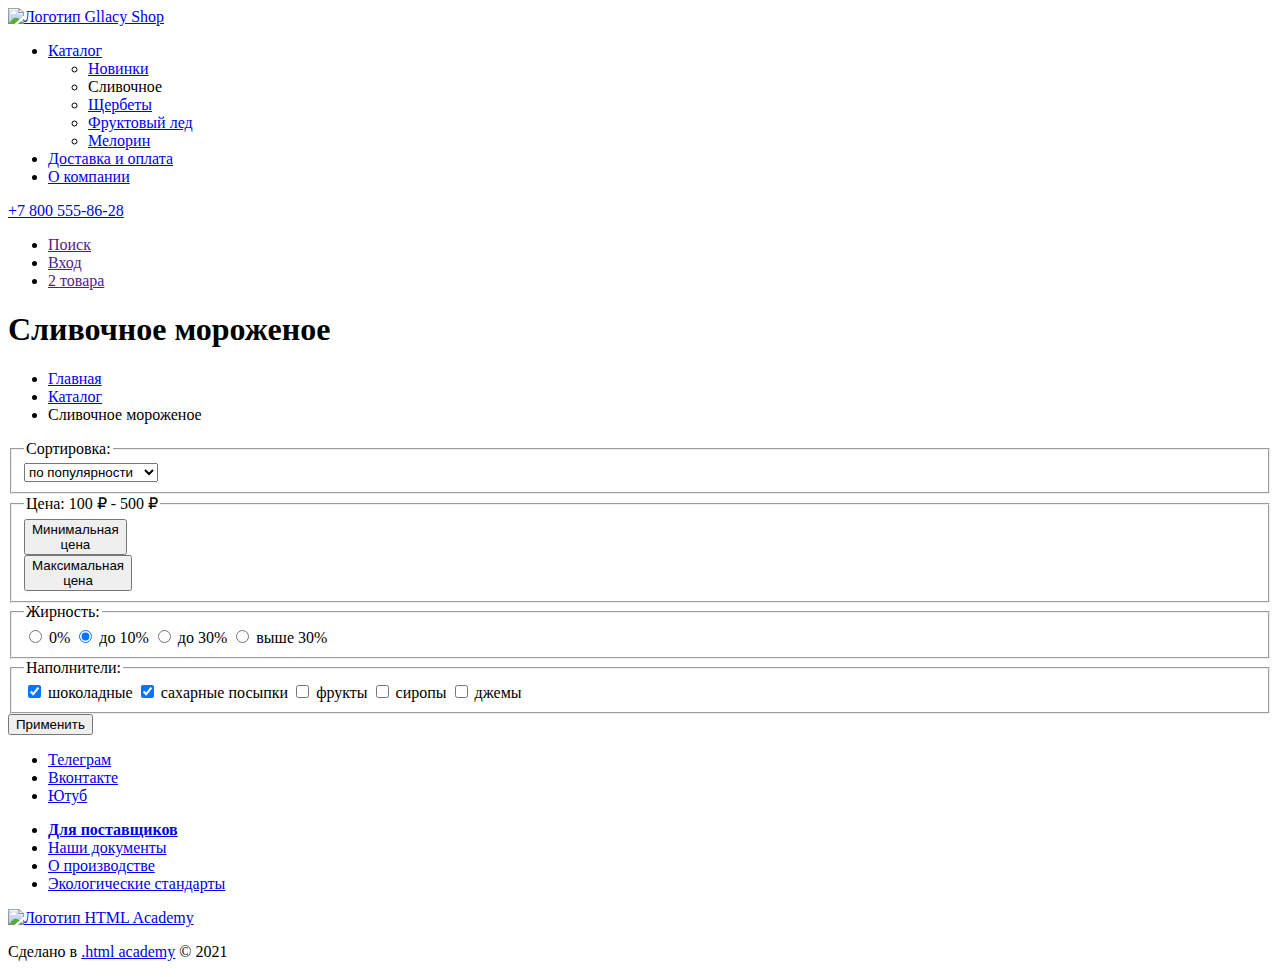
==== catalog.html @ 75eb1fd2 "Create catalog filters markup" ====
<!DOCTYPE html>
<html class="catalog" lang="ru">
<head>
  <meta charset="UTF-8">
  <meta name="viewport" content="width=device-width, initial-scale=1.0">
  <title>Каталог Gllacy</title>
</head>
<body class="catalog__body">
  <header class="catalog__header">
    <a class="logo" href="index.html">
      <img src="" width="137" height="56" alt="Логотип Gllacy Shop">
    </a>

    <nav class="nav">
      <ul class="nav__list">
        <li class="nav__item">
          <a href="catalog.html">Каталог</a>
          <ul class="nav__sublist">
            <li class="nav__subitem"><a href="#">Новинки</a></li>
            <li class="nav__subitem"><a>Сливочное</a></li>
            <li class="nav__subitem"><a href="#">Щербеты</a></li>
            <li class="nav__subitem"><a href="#">Фруктовый лед</a></li>
            <li class="nav__subitem"><a href="#">Мелорин</a></li>
          </ul>
        </li>
        <li class="nav__item">
          <a href="#">Доставка и оплата</a>
        </li>
        <li class="nav__item">
          <a href="#">О компании</a>
        </li>
      </ul>

      <a class="nav__phone" href="tel:+78005558628">
        +7 800 555-86-28
      </a>

      <ul class="nav__list user-nav__list">
        <li class="nav__item user-nav__item">
          <a href="">
            <span class="visually-hidden">Поиск</span>
          </a>
        </li>
        <li class="nav__item user-nav__item">
          <a href="">Вход</a>
        </li>
        <li class="nav__item user-nav__item">
          <a href="">2 товара</a>
        </li>
      </ul>
    </nav>
  </header>

  <main class="catalog__main">
    <header class="catalog__main-header">
      <h1 class="main-header__title">Сливочное мороженое</h1>
      <ul class="breadscrumbs">
        <li class="breadscrumbs__item">
          <a class="breadscrumbs__link" href="index.html">Главная</a>
        </li>
        <li class="breadscrumbs__item">
          <a class="breadscrumbs__link" href="catalog.html">Каталог</a>
        </li>
        <li class="breadscrumbs__item">
          <a class="breadscrumbs__link">Сливочное мороженое</a>
        </li>
      </ul>
    </header>

    <form class="filters" action="https://echo.htmlacademy.ru" method="get">
      <fieldset class="filters__group">
        <legend class="filters__group-title">Сортировка:</legend>

        <select class="sorting__select" name="sorting" id="sorting">
          <option value="popular">по популярности</option>
          <option value="expensive">сначала дорогие</option>
          <option value="cheap">сначала дешевые</option>
        </select>
      </fieldset>

      <fieldset class="filters__group">
        <legend class="filters__group-title">Цена: 100 ₽ - 500 ₽</legend>

        <div class="range-container">
          <div class="range">
            <div class="range-bar" style="left: 30px; width: 70px;">
              <button class="range-toggle toggle-min" type="button">
                <span class="visually-hidden">Минимальная цена</span>
              </button>
              <button class="range-toggle toggle-max" type="button">
                <span class="visually-hidden">Максимальная цена</span>
              </button>
            </div>
          </div>
        </div>
      </fieldset>

      <fieldset class="filters__group">
        <legend class="filters__group-title">Жирность:</legend>

        <label class="control-group">
          <input class="control" type="radio" name="fat-content" value="0%">
          <span class="control-mark"></span>
          <span class="control-label">0%</span>
        </label>
        <label class="control-group">
          <input class="control" type="radio" name="fat-content" value="<10%" checked>
          <span class="control-mark"></span>
          <span class="control-label">до 10%</span>
        </label>
        <label class="control-group">
          <input class="control" type="radio" name="fat-content" value="<30%>">
          <span class="control-mark"></span>
          <span class="control-label">до 30%</span>
        </label>
        <label class="control-group">
          <input class="control" type="radio" name="fat-content" value=">30%>">
          <span class="control-mark"></span>
          <span class="control-label">выше 30%</span>
        </label>
      </fieldset>

      <fieldset class="filters__group">
        <legend class="filters__group-title">Наполнители:</legend>

        <label class="control-group">
          <input class="control" type="checkbox" name="fillers" value="chokolate" checked>
          <span class="control-mark"></span>
          <span class="control-label">шоколадные</span>
        </label>
        <label class="control-group">
          <input class="control" type="checkbox" name="fillers" value="sugar-sprinkles" checked>
          <span class="control-mark"></span>
          <span class="control-label">сахарные посыпки</span>
        </label>
        <label class="control-group">
          <input class="control" type="checkbox" name="fillers" value="fruit">
          <span class="control-mark"></span>
          <span class="control-label">фрукты</span>
        </label>
        <label class="control-group">
          <input class="control" type="checkbox" name="fillers" value="syrups">
          <span class="control-mark"></span>
          <span class="control-label">сиропы</span>
        </label>
        <label class="control-group">
          <input class="control" type="checkbox" name="fillers" value="jams">
          <span class="control-mark"></span>
          <span class="control-label">джемы</span>
        </label>
      </fieldset>

      <button class="filters__button" type="submit">Применить</button>
    </form>
  </main>

  <footer class="page__footer">
    <ul class="socials__list">
      <li class="socials__item">
        <a class="socials__link socials__link--tg" href="https://t.me/htmlacademy">
          <span class="viasually-hidden">Телеграм</span>
        </a>
      </li>
      <li class="socials__item">
        <a class="socials__link socials__link--vk" href="https://vk.com/htmlacademy">
          <span class="viasually-hidden">Вконтакте</span>
        </a>
      </li>
      <li class="socials__item">
        <a class="socials__link socials__link--yt" href="https://www.youtube.com/user/htmlacademyru">
          <span class="viasually-hidden">Ютуб</span>
        </a>
      </li>
    </ul>

    <ul class="documents__list">
      <li class="documents__item documents__item--for-supplier">
        <a class="documents__link" href="#"><b>Для поставщиков</b></a>
      </li>
      <li class="documents__item">
        <a class="documents__link" href="#">Наши документы</a>
      </li>
      <li class="documents__item">
        <a class="documents__link" href="#">О производстве</a>
      </li>
      <li class="documents__item">
        <a class="documents__link" href="#">Экологические стандарты</a>
      </li>
    </ul>

    <div class="copyright">
      <a class="copyright__logo" href="https://htmlacademy.ru/">
        <img src="" width="93" height="27" alt="Логотип HTML Academy">
      </a>

      <p>
        Сделано в
        <a class="copyright__text" href="https://htmlacademy.ru/">.html academy</a>
        © 2021
      </p>
    </div>
  </footer>
</body>
</html>
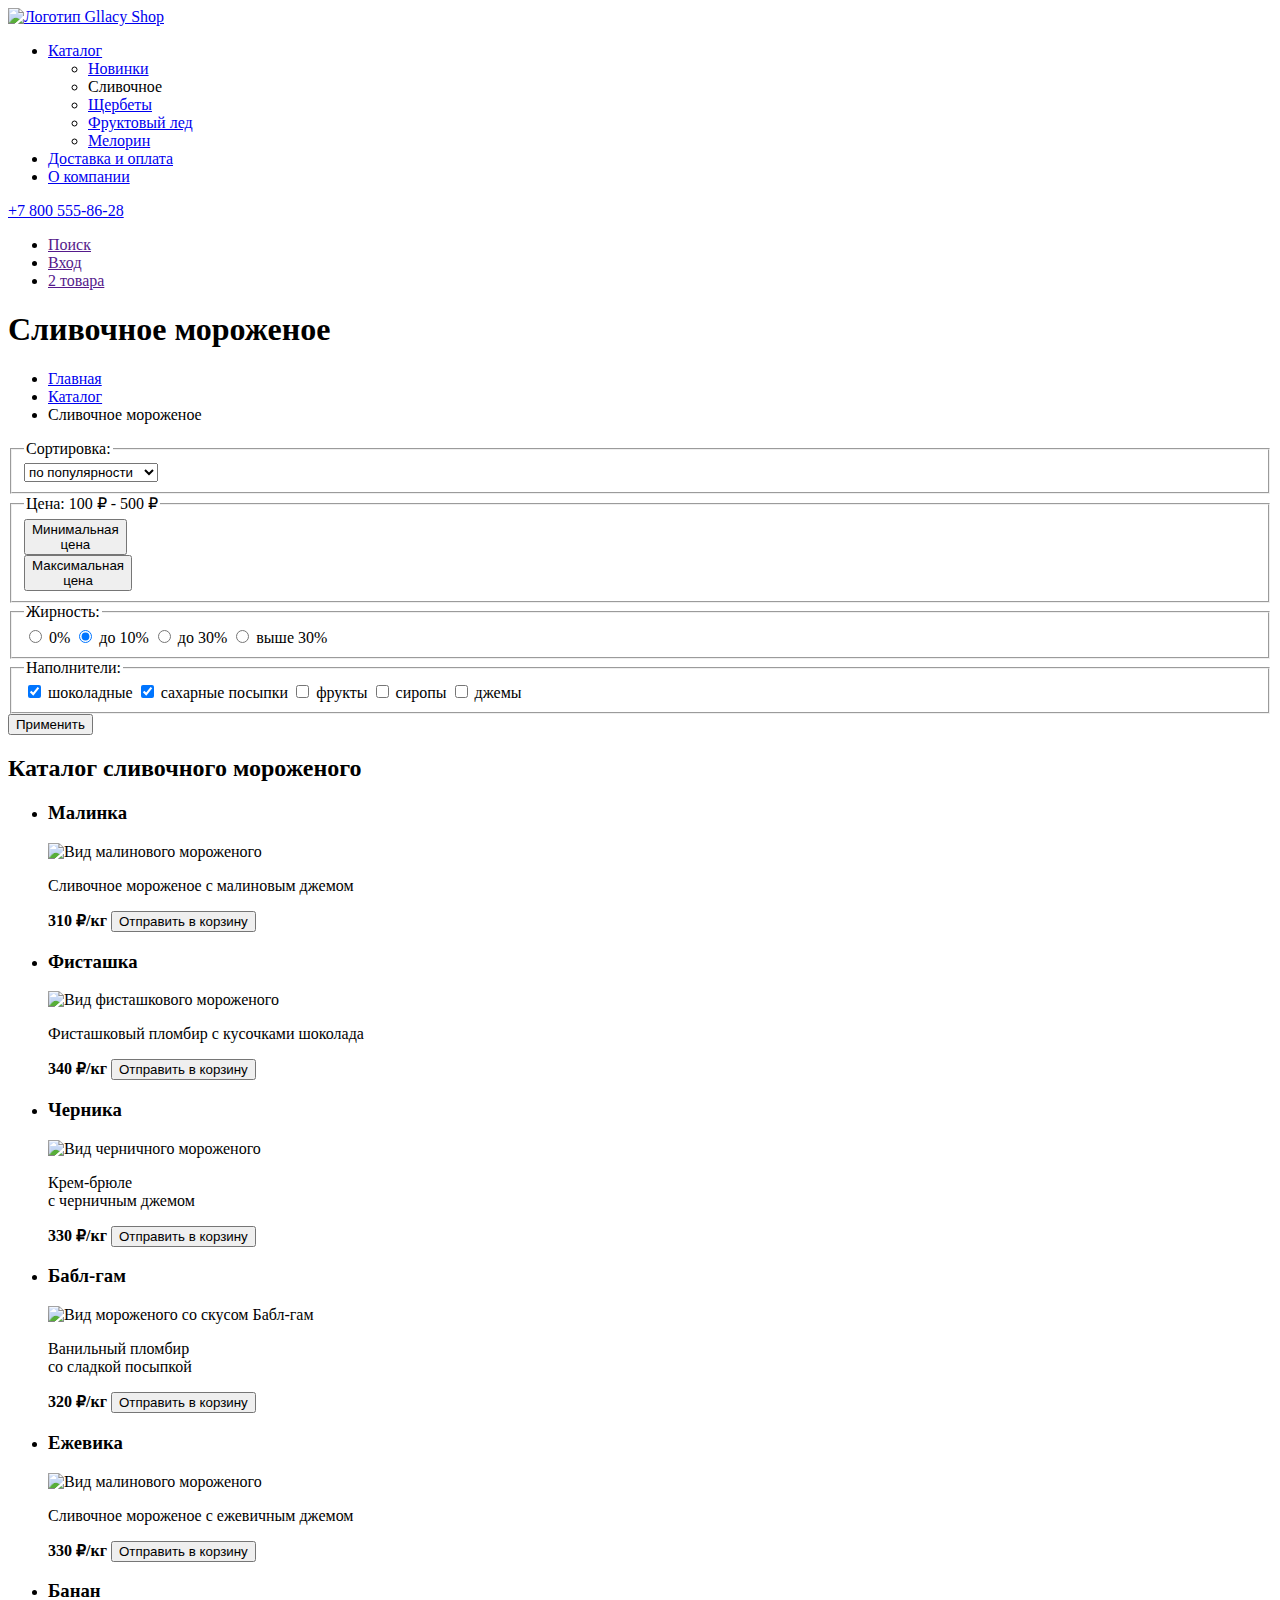
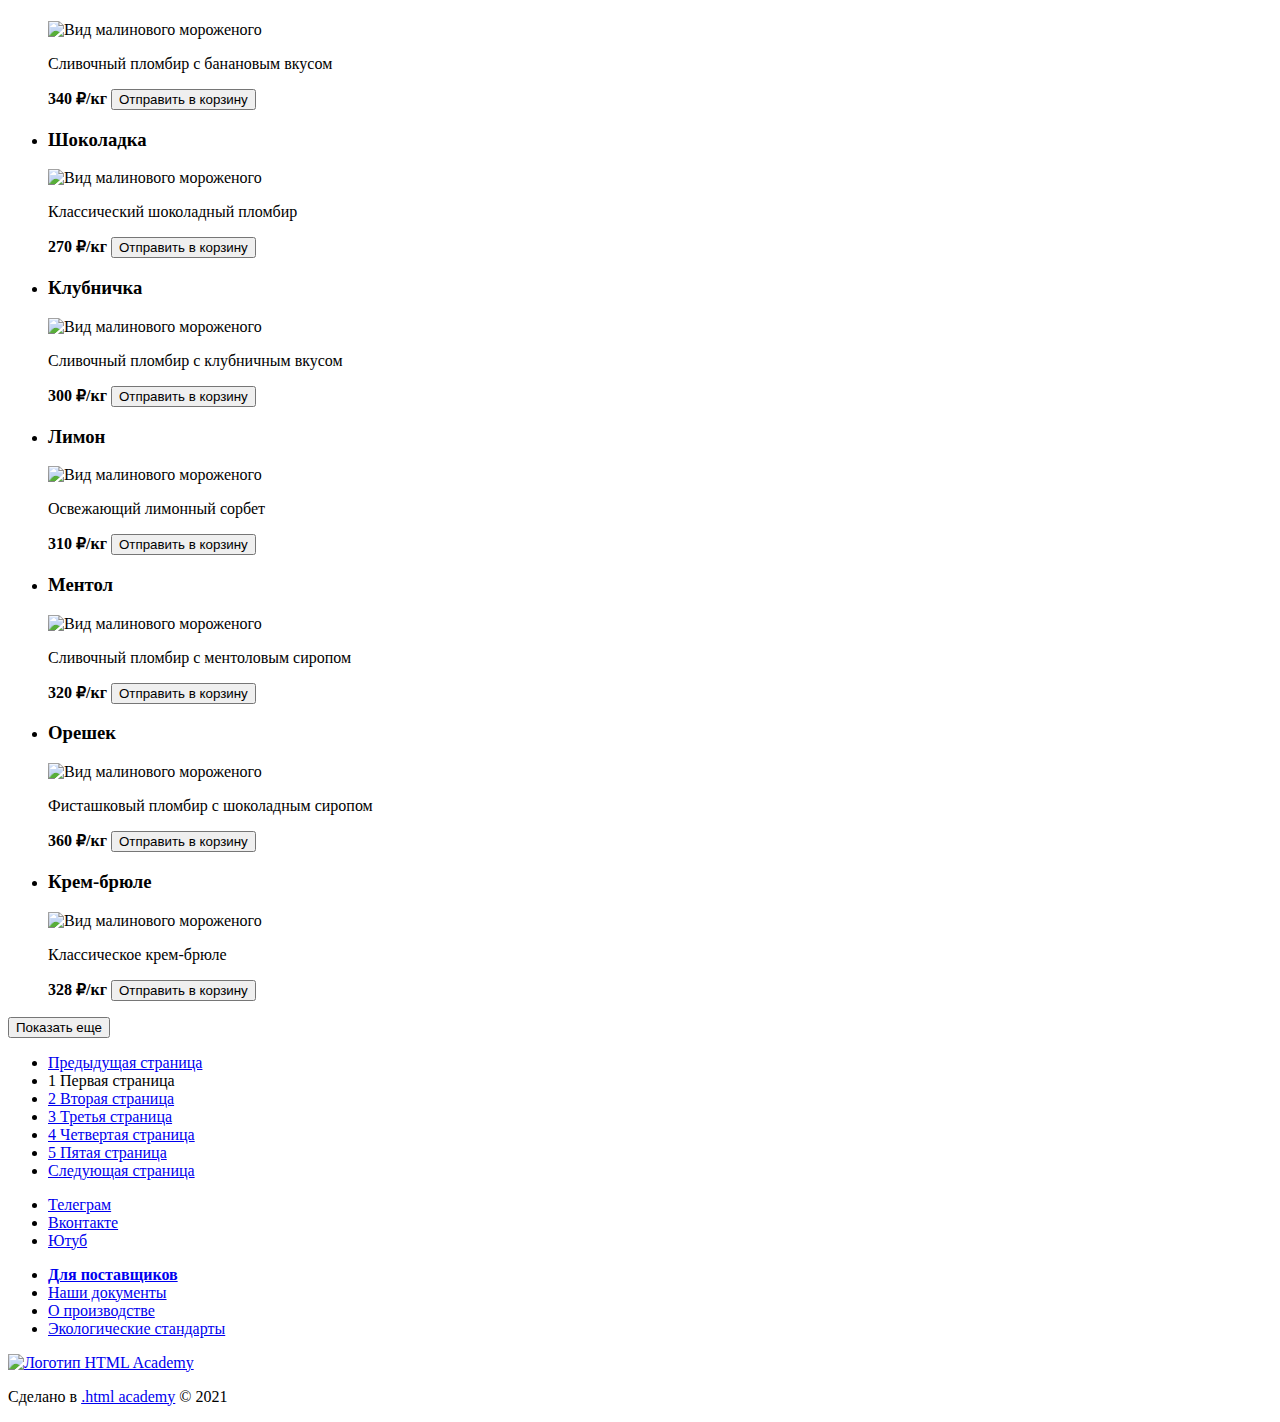
==== commit 44aa8c3b: "Create catalog list with its pagination markup" ====
--- a/catalog.html
+++ b/catalog.html
@@ -152,6 +152,187 @@
 
       <button class="filters__button" type="submit">Применить</button>
     </form>
+
+    <section class="catalog">
+      <h2 class="visually-hidden">Каталог сливочного мороженого</h2>
+
+      <ul class="catalog-list">
+        <li class="catalog-card">
+          <h3 class="catalog-card__title">Малинка</h3>
+          <img class="catalog-card__img" src="" width="168" h="168" alt="Вид малинового мороженого">
+          <p class="catalog-card__desc">Сливочное мороженое с малиновым джемом</p>
+          <div class="catalog-card__wrap">
+            <span class="catalog-card__price"><b>310 ₽/кг</b></span>
+            <button class="catalog-card__button" type="button">
+              <span class="visually-hidden">Отправить в корзину</span>
+            </button>
+          </div>
+        </li>
+        <li class="catalog-card">
+          <h3 class="catalog-card__title">Фисташка</h3>
+          <img class="catalog-card__img" src="" width="168" h="168" alt="Вид фисташкового мороженого">
+          <p class="catalog-card__desc">Фисташковый пломбир с кусочками шоколада</p>
+          <div class="catalog-card__wrap">
+            <span class="catalog-card__price"><b>340 ₽/кг</b></span>
+            <button class="catalog-card__button" type="button">
+              <span class="visually-hidden">Отправить в корзину</span>
+            </button>
+          </div>
+        </li>
+        <li class="catalog-card">
+          <h3 class="catalog-card__title">Черника</h3>
+          <img class="catalog-card__img" src="" width="168" h="168" alt="Вид черничного мороженого">
+          <p class="catalog-card__desc">Крем-брюле<br> с черничным джемом</p>
+          <div class="catalog-card__wrap">
+            <span class="catalog-card__price"><b>330 ₽/кг</b></span>
+            <button class="catalog-card__button" type="button">
+              <span class="visually-hidden">Отправить в корзину</span>
+            </button>
+          </div>
+        </li>
+        <li class="catalog-card">
+          <h3 class="catalog-card__title">Бабл-гам</h3>
+          <img class="catalog-card__img" src="" width="168" h="168" alt="Вид мороженого со скусом Бабл-гам">
+          <p class="catalog-card__desc">Ванильный пломбир<br> со сладкой посыпкой</p>
+          <div class="catalog-card__wrap">
+            <span class="catalog-card__price"><b>320 ₽/кг</b></span>
+            <button class="catalog-card__button" type="button">
+              <span class="visually-hidden">Отправить в корзину</span>
+            </button>
+          </div>
+        </li>
+        <li class="catalog-card">
+          <h3 class="catalog-card__title">Ежевика</h3>
+          <img class="catalog-card__img" src="" width="168" h="168" alt="Вид малинового мороженого">
+          <p class="catalog-card__desc">Сливочное мороженое с ежевичным джемом</p>
+          <div class="catalog-card__wrap">
+            <span class="catalog-card__price"><b>330 ₽/кг</b></span>
+            <button class="catalog-card__button" type="button">
+              <span class="visually-hidden">Отправить в корзину</span>
+            </button>
+          </div>
+        </li>
+        <li class="catalog-card">
+          <h3 class="catalog-card__title">Банан</h3>
+          <img class="catalog-card__img" src="" width="168" h="168" alt="Вид малинового мороженого">
+          <p class="catalog-card__desc">Сливочный пломбир с банановым вкусом</p>
+          <div class="catalog-card__wrap">
+            <span class="catalog-card__price"><b>340 ₽/кг</b></span>
+            <button class="catalog-card__button" type="button">
+              <span class="visually-hidden">Отправить в корзину</span>
+            </button>
+          </div>
+        </li>
+        <li class="catalog-card">
+          <h3 class="catalog-card__title">Шоколадка</h3>
+          <img class="catalog-card__img" src="" width="168" h="168" alt="Вид малинового мороженого">
+          <p class="catalog-card__desc">Классический шоколадный пломбир</p>
+          <div class="catalog-card__wrap">
+            <span class="catalog-card__price"><b>270 ₽/кг</b></span>
+            <button class="catalog-card__button" type="button">
+              <span class="visually-hidden">Отправить в корзину</span>
+            </button>
+          </div>
+        </li>
+        <li class="catalog-card">
+          <h3 class="catalog-card__title">Клубничка</h3>
+          <img class="catalog-card__img" src="" width="168" h="168" alt="Вид малинового мороженого">
+          <p class="catalog-card__desc">Сливочный пломбир с клубничным вкусом</p>
+          <div class="catalog-card__wrap">
+            <span class="catalog-card__price"><b>300 ₽/кг</b></span>
+            <button class="catalog-card__button" type="button">
+              <span class="visually-hidden">Отправить в корзину</span>
+            </button>
+          </div>
+        </li>
+        <li class="catalog-card">
+          <h3 class="catalog-card__title">Лимон</h3>
+          <img class="catalog-card__img" src="" width="168" h="168" alt="Вид малинового мороженого">
+          <p class="catalog-card__desc">Освежающий лимонный сорбет</p>
+          <div class="catalog-card__wrap">
+            <span class="catalog-card__price"><b>310 ₽/кг</b></span>
+            <button class="catalog-card__button" type="button">
+              <span class="visually-hidden">Отправить в корзину</span>
+            </button>
+          </div>
+        </li>
+        <li class="catalog-card">
+          <h3 class="catalog-card__title">Ментол</h3>
+          <img class="catalog-card__img" src="" width="168" h="168" alt="Вид малинового мороженого">
+          <p class="catalog-card__desc">Сливочный пломбир с ментоловым сиропом</p>
+          <div class="catalog-card__wrap">
+            <span class="catalog-card__price"><b>320 ₽/кг</b></span>
+            <button class="catalog-card__button" type="button">
+              <span class="visually-hidden">Отправить в корзину</span>
+            </button>
+          </div>
+        </li>
+        <li class="catalog-card">
+          <h3 class="catalog-card__title">Орешек</h3>
+          <img class="catalog-card__img" src="" width="168" h="168" alt="Вид малинового мороженого">
+          <p class="catalog-card__desc">Фисташковый пломбир с шоколадным сиропом</p>
+          <div class="catalog-card__wrap">
+            <span class="catalog-card__price"><b>360 ₽/кг</b></span>
+            <button class="catalog-card__button" type="button">
+              <span class="visually-hidden">Отправить в корзину</span>
+            </button>
+          </div>
+        </li>
+        <li class="catalog-card">
+          <h3 class="catalog-card__title">Крем-брюле</h3>
+          <img class="catalog-card__img" src="" width="168" h="168" alt="Вид малинового мороженого">
+          <p class="catalog-card__desc">Классическое крем-брюле</p>
+          <div class="catalog-card__wrap">
+            <span class="catalog-card__price"><b>328 ₽/кг</b></span>
+            <button class="catalog-card__button" type="button">
+              <span class="visually-hidden">Отправить в корзину</span>
+            </button>
+          </div>
+        </li>
+      </ul>
+
+      <div class="catalog-pag">
+        <button class="button" type="button">Показать еще</button>
+
+        <ul class="catalog-pag__list">
+          <li class="catalog-pag__item">
+            <a class="catalog-pag__link catalog-pag__link--prev" href="#">
+              <span class="visually-hidden">Предыдущая страница</span>
+            </a>
+          </li>
+          <li class="catalog-pag__item">
+            <a class="catalog-pag__link catalog-pag__link--current">1
+              <span class="visually-hidden">Первая страница</span>
+            </a>
+          </li>
+          <li class="catalog-pag__item">
+            <a class="catalog-pag__link" href="#">2
+              <span class="visually-hidden">Вторая страница</span>
+            </a>
+          </li>
+          <li class="catalog-pag__item">
+            <a class="catalog-pag__link" href="#">3
+              <span class="visually-hidden">Третья страница</span>
+            </a>
+          </li>
+          <li class="catalog-pag__item">
+            <a class="catalog-pag__link" href="#">4
+              <span class="visually-hidden">Четвертая страница</span>
+            </a>
+          </li>
+          <li class="catalog-pag__item">
+            <a class="catalog-pag__link" href="#">5
+              <span class="visually-hidden">Пятая страница</span>
+            </a>
+          </li>
+          <li class="catalog-pag__item">
+            <a class="catalog-pag__link catalog-pag__link--next" href="#">
+              <span class="visually-hidden">Следующая страница</span>
+            </a>
+          </li>
+        </ul>
+      </div>
+    </section>
   </main>
 
   <footer class="page__footer">
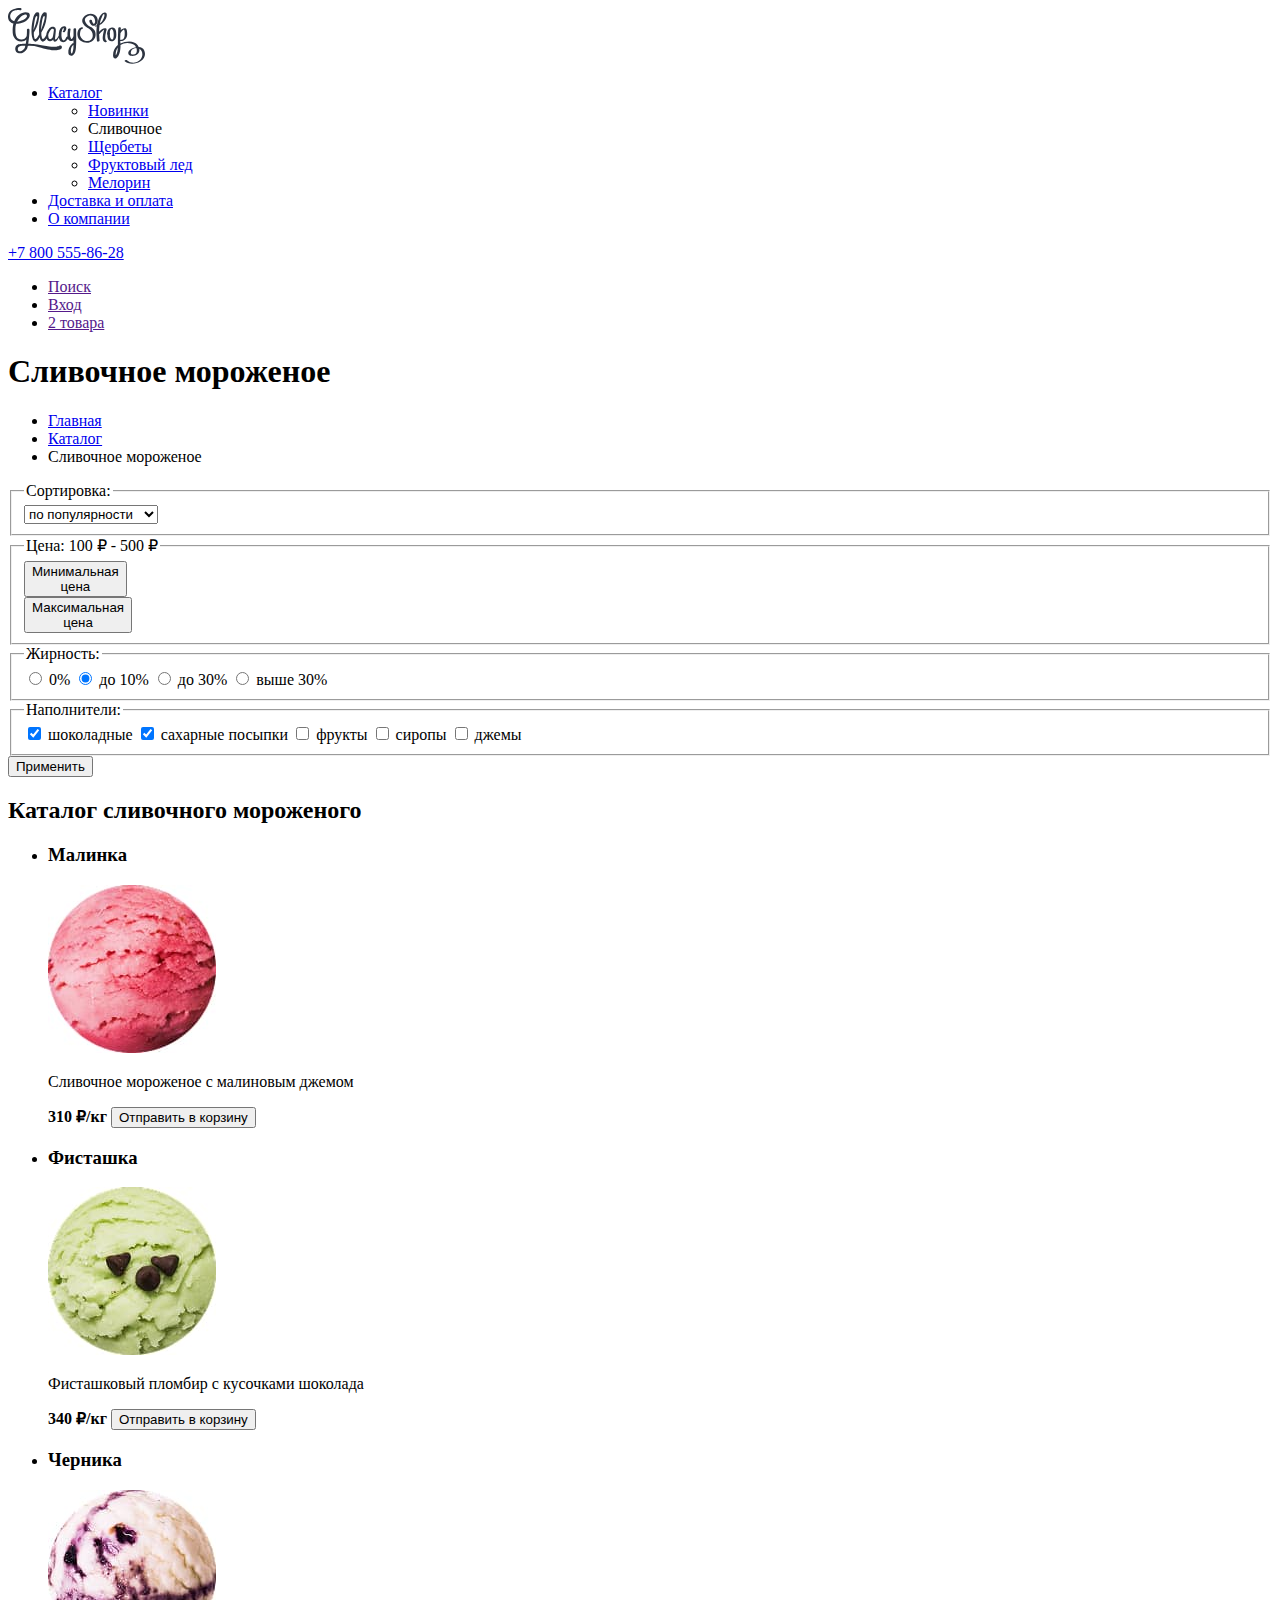
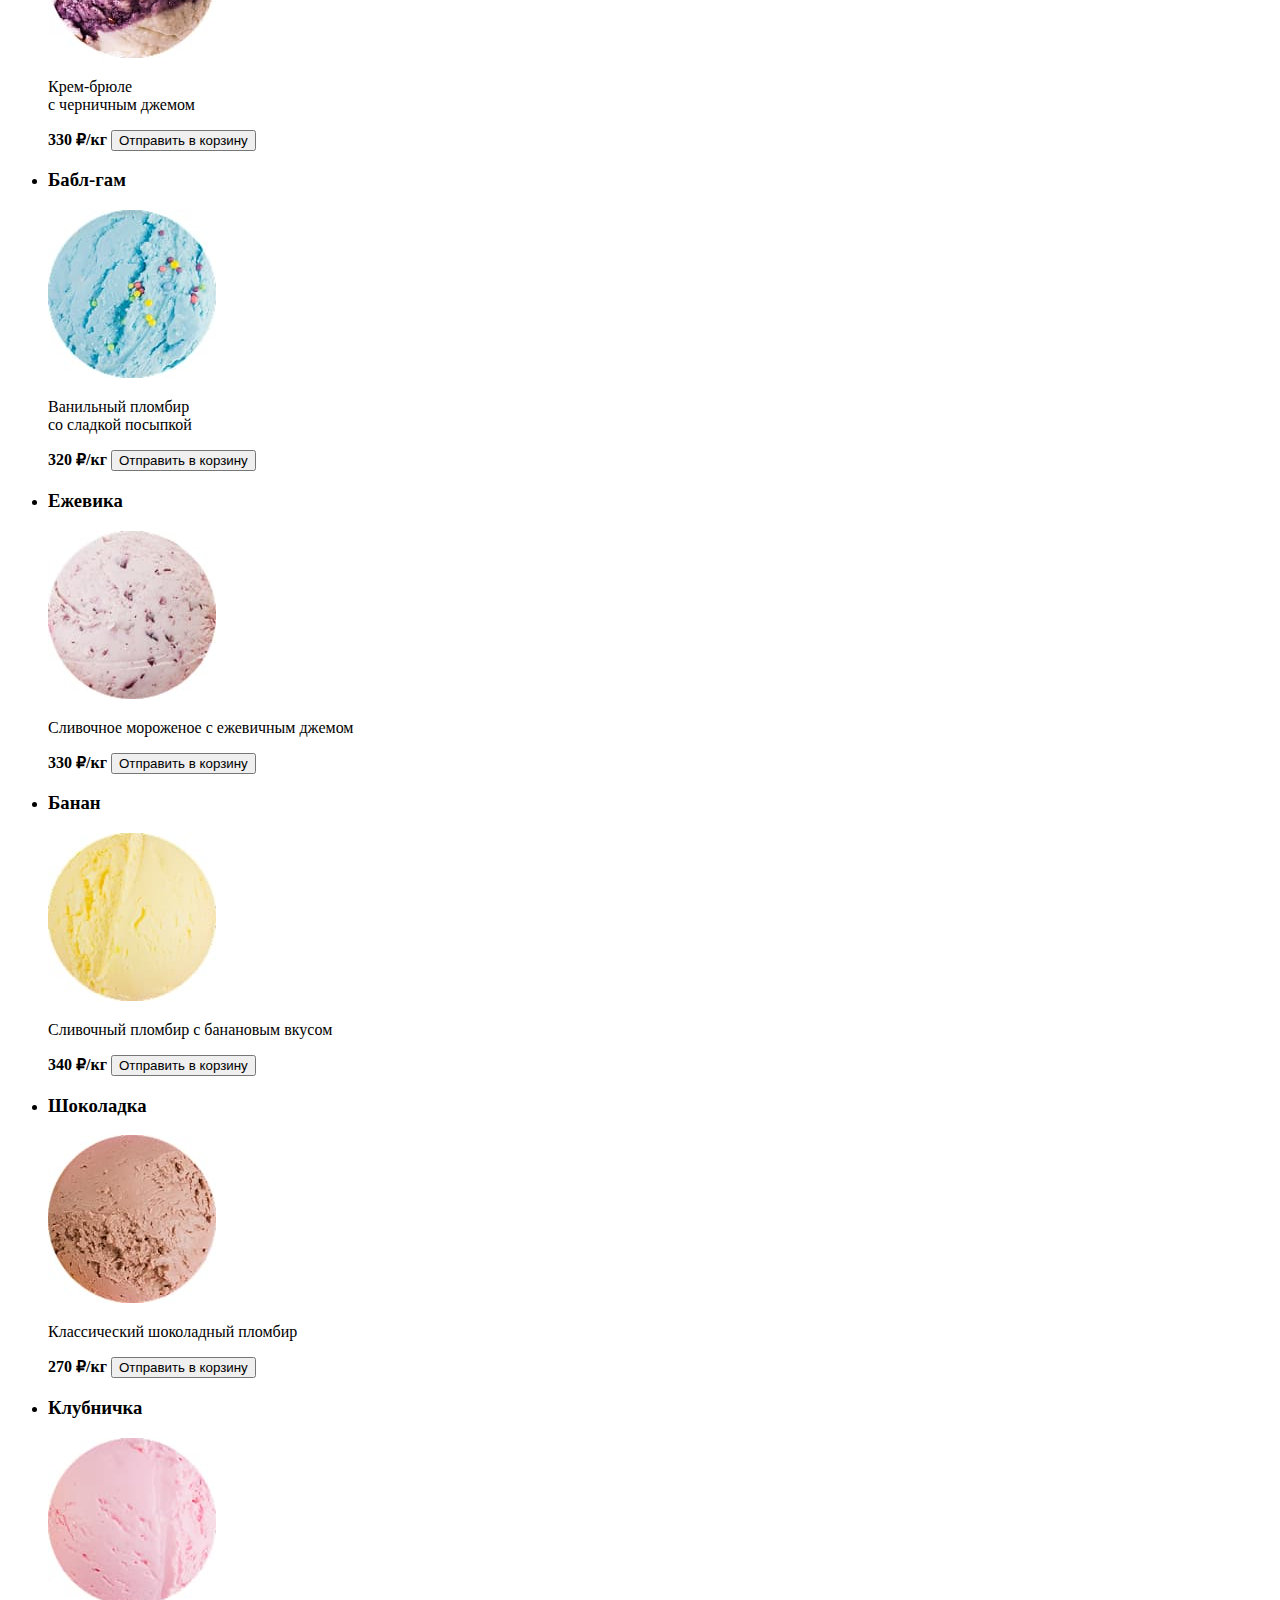
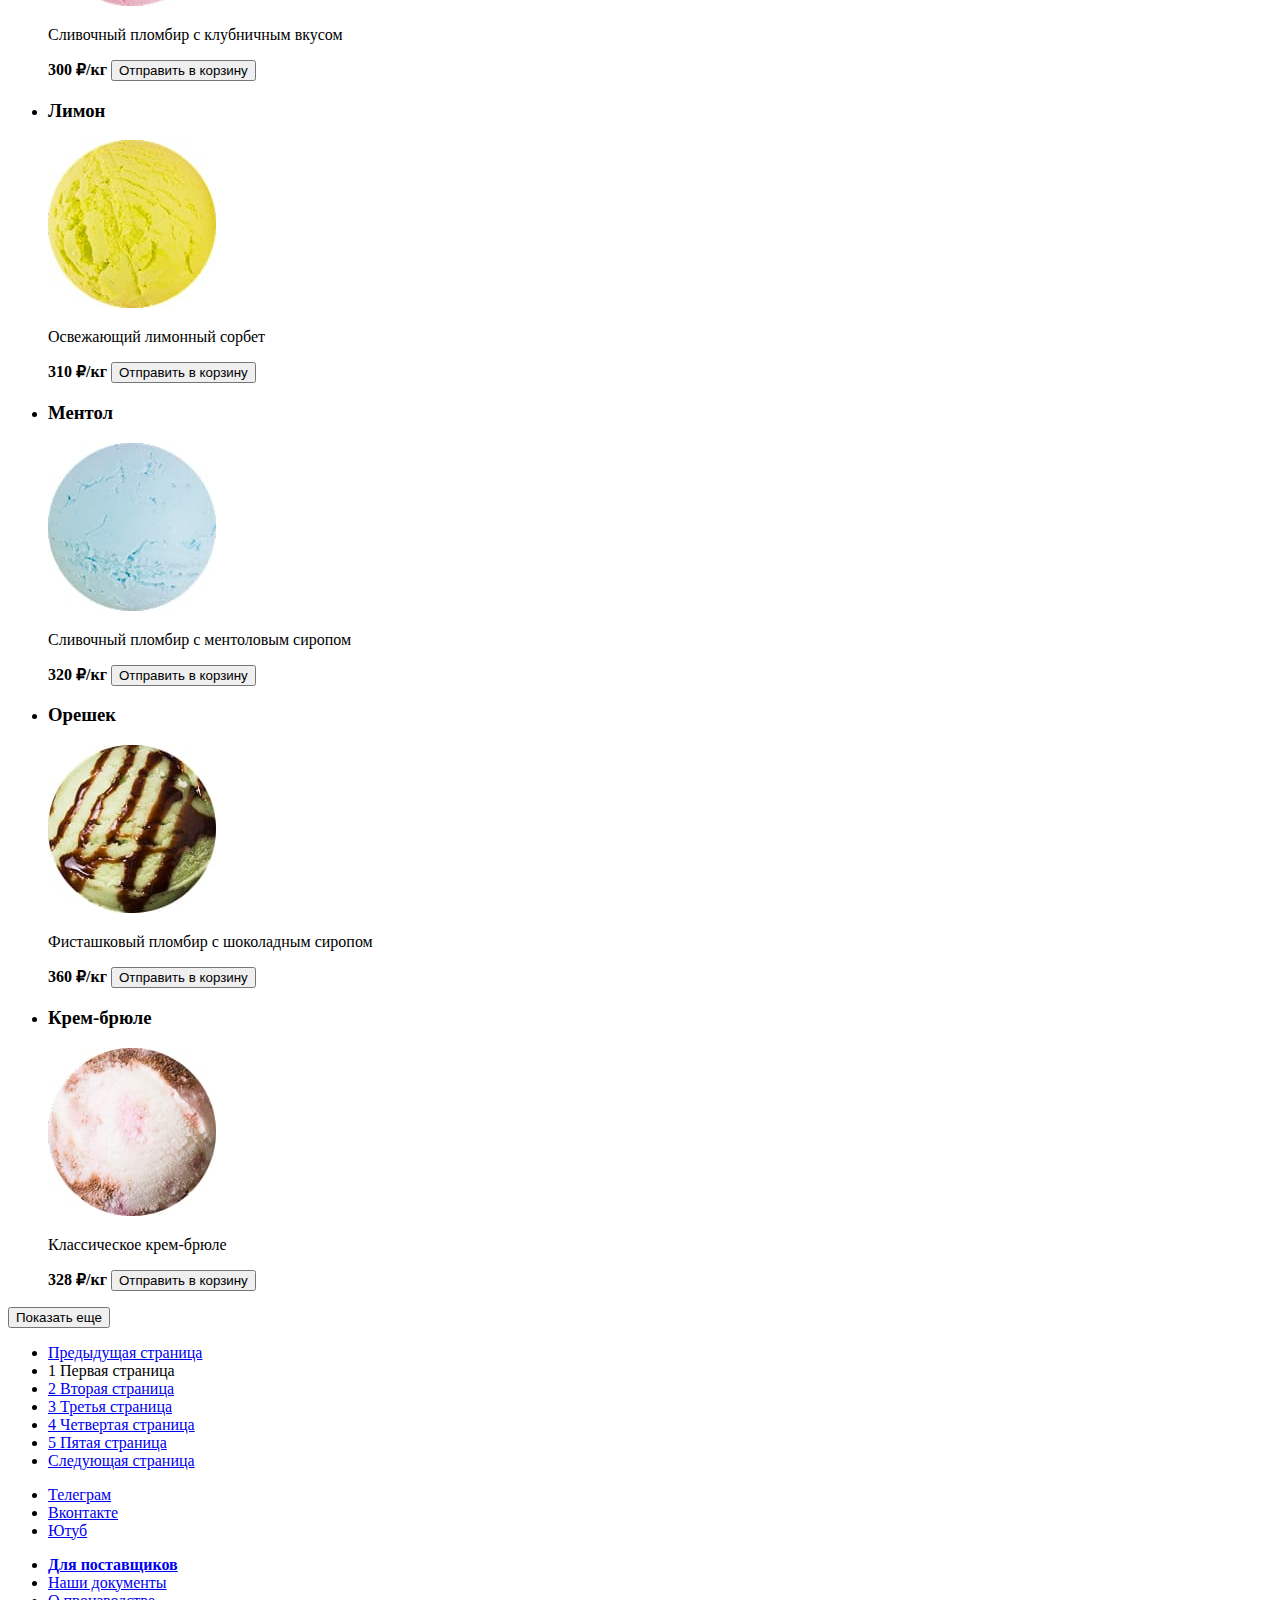
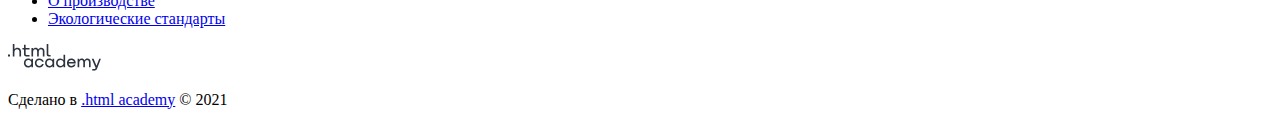
==== commit fe3bb4b9: "Add content images" ====
--- a/catalog.html
+++ b/catalog.html
@@ -8,7 +8,7 @@
 <body class="catalog__body">
   <header class="catalog__header">
     <a class="logo" href="index.html">
-      <img src="" width="137" height="56" alt="Логотип Gllacy Shop">
+      <img src="img/logo.svg" width="137" height="56" alt="Логотип Gllacy Shop">
     </a>
 
     <nav class="nav">
@@ -159,7 +159,7 @@
       <ul class="catalog-list">
         <li class="catalog-card">
           <h3 class="catalog-card__title">Малинка</h3>
-          <img class="catalog-card__img" src="" width="168" h="168" alt="Вид малинового мороженого">
+          <img class="catalog-card__img" src="img/product/ruspberry.jpg" width="168" h="168" alt="Вид малинового мороженого">
           <p class="catalog-card__desc">Сливочное мороженое с малиновым джемом</p>
           <div class="catalog-card__wrap">
             <span class="catalog-card__price"><b>310 ₽/кг</b></span>
@@ -170,7 +170,7 @@
         </li>
         <li class="catalog-card">
           <h3 class="catalog-card__title">Фисташка</h3>
-          <img class="catalog-card__img" src="" width="168" h="168" alt="Вид фисташкового мороженого">
+          <img class="catalog-card__img" src="img/product/pistachio.jpg" width="168" h="168" alt="Вид фисташкового мороженого">
           <p class="catalog-card__desc">Фисташковый пломбир с кусочками шоколада</p>
           <div class="catalog-card__wrap">
             <span class="catalog-card__price"><b>340 ₽/кг</b></span>
@@ -181,7 +181,7 @@
         </li>
         <li class="catalog-card">
           <h3 class="catalog-card__title">Черника</h3>
-          <img class="catalog-card__img" src="" width="168" h="168" alt="Вид черничного мороженого">
+          <img class="catalog-card__img" src="img/product/blueberry.jpg" width="168" h="168" alt="Вид черничного мороженого">
           <p class="catalog-card__desc">Крем-брюле<br> с черничным джемом</p>
           <div class="catalog-card__wrap">
             <span class="catalog-card__price"><b>330 ₽/кг</b></span>
@@ -192,7 +192,7 @@
         </li>
         <li class="catalog-card">
           <h3 class="catalog-card__title">Бабл-гам</h3>
-          <img class="catalog-card__img" src="" width="168" h="168" alt="Вид мороженого со скусом Бабл-гам">
+          <img class="catalog-card__img" src="img/product/bubble-gum.jpg" width="168" h="168" alt="Вид мороженого со скусом Бабл-гам">
           <p class="catalog-card__desc">Ванильный пломбир<br> со сладкой посыпкой</p>
           <div class="catalog-card__wrap">
             <span class="catalog-card__price"><b>320 ₽/кг</b></span>
@@ -203,7 +203,7 @@
         </li>
         <li class="catalog-card">
           <h3 class="catalog-card__title">Ежевика</h3>
-          <img class="catalog-card__img" src="" width="168" h="168" alt="Вид малинового мороженого">
+          <img class="catalog-card__img" src="img/product/blackberry.jpg" width="168" h="168" alt="Вид малинового мороженого">
           <p class="catalog-card__desc">Сливочное мороженое с ежевичным джемом</p>
           <div class="catalog-card__wrap">
             <span class="catalog-card__price"><b>330 ₽/кг</b></span>
@@ -214,7 +214,7 @@
         </li>
         <li class="catalog-card">
           <h3 class="catalog-card__title">Банан</h3>
-          <img class="catalog-card__img" src="" width="168" h="168" alt="Вид малинового мороженого">
+          <img class="catalog-card__img" src="img/product/banana.jpg" width="168" h="168" alt="Вид малинового мороженого">
           <p class="catalog-card__desc">Сливочный пломбир с банановым вкусом</p>
           <div class="catalog-card__wrap">
             <span class="catalog-card__price"><b>340 ₽/кг</b></span>
@@ -225,7 +225,7 @@
         </li>
         <li class="catalog-card">
           <h3 class="catalog-card__title">Шоколадка</h3>
-          <img class="catalog-card__img" src="" width="168" h="168" alt="Вид малинового мороженого">
+          <img class="catalog-card__img" src="img/product/chocolate.jpg" width="168" h="168" alt="Вид малинового мороженого">
           <p class="catalog-card__desc">Классический шоколадный пломбир</p>
           <div class="catalog-card__wrap">
             <span class="catalog-card__price"><b>270 ₽/кг</b></span>
@@ -236,7 +236,7 @@
         </li>
         <li class="catalog-card">
           <h3 class="catalog-card__title">Клубничка</h3>
-          <img class="catalog-card__img" src="" width="168" h="168" alt="Вид малинового мороженого">
+          <img class="catalog-card__img" src="img/product/strawberry.jpg" width="168" h="168" alt="Вид малинового мороженого">
           <p class="catalog-card__desc">Сливочный пломбир с клубничным вкусом</p>
           <div class="catalog-card__wrap">
             <span class="catalog-card__price"><b>300 ₽/кг</b></span>
@@ -247,7 +247,7 @@
         </li>
         <li class="catalog-card">
           <h3 class="catalog-card__title">Лимон</h3>
-          <img class="catalog-card__img" src="" width="168" h="168" alt="Вид малинового мороженого">
+          <img class="catalog-card__img" src="img/product/lemon.jpg" width="168" h="168" alt="Вид малинового мороженого">
           <p class="catalog-card__desc">Освежающий лимонный сорбет</p>
           <div class="catalog-card__wrap">
             <span class="catalog-card__price"><b>310 ₽/кг</b></span>
@@ -258,7 +258,7 @@
         </li>
         <li class="catalog-card">
           <h3 class="catalog-card__title">Ментол</h3>
-          <img class="catalog-card__img" src="" width="168" h="168" alt="Вид малинового мороженого">
+          <img class="catalog-card__img" src="img/product/menthol.jpg" width="168" h="168" alt="Вид малинового мороженого">
           <p class="catalog-card__desc">Сливочный пломбир с ментоловым сиропом</p>
           <div class="catalog-card__wrap">
             <span class="catalog-card__price"><b>320 ₽/кг</b></span>
@@ -269,7 +269,7 @@
         </li>
         <li class="catalog-card">
           <h3 class="catalog-card__title">Орешек</h3>
-          <img class="catalog-card__img" src="" width="168" h="168" alt="Вид малинового мороженого">
+          <img class="catalog-card__img" src="img/product/nut.jpg" width="168" h="168" alt="Вид малинового мороженого">
           <p class="catalog-card__desc">Фисташковый пломбир с шоколадным сиропом</p>
           <div class="catalog-card__wrap">
             <span class="catalog-card__price"><b>360 ₽/кг</b></span>
@@ -280,7 +280,7 @@
         </li>
         <li class="catalog-card">
           <h3 class="catalog-card__title">Крем-брюле</h3>
-          <img class="catalog-card__img" src="" width="168" h="168" alt="Вид малинового мороженого">
+          <img class="catalog-card__img" src="img/product/creme-brulee.jpg" width="168" h="168" alt="Вид малинового мороженого">
           <p class="catalog-card__desc">Классическое крем-брюле</p>
           <div class="catalog-card__wrap">
             <span class="catalog-card__price"><b>328 ₽/кг</b></span>
@@ -371,7 +371,7 @@
 
     <div class="copyright">
       <a class="copyright__logo" href="https://htmlacademy.ru/">
-        <img src="" width="93" height="27" alt="Логотип HTML Academy">
+        <img src="img/htmlacademy_logo.svg" width="93" height="27" alt="Логотип HTML Academy">
       </a>
 
       <p>
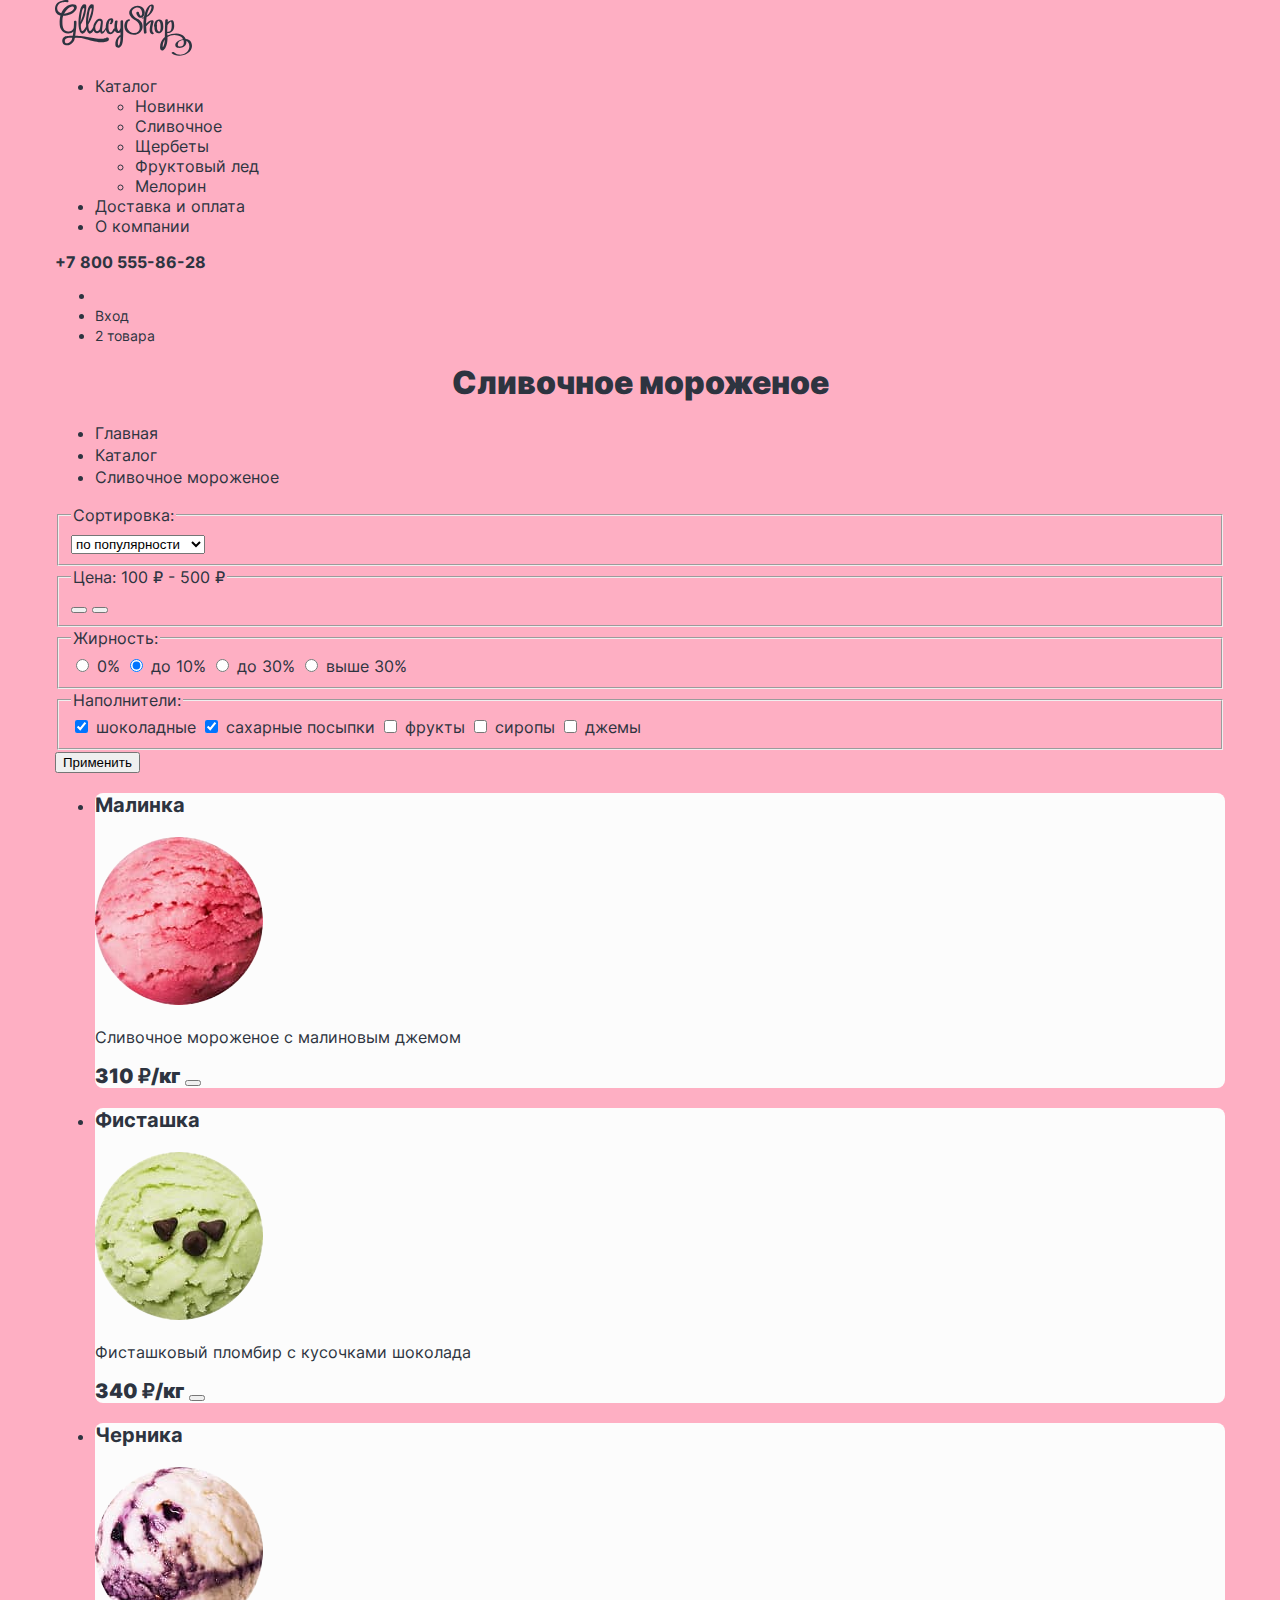
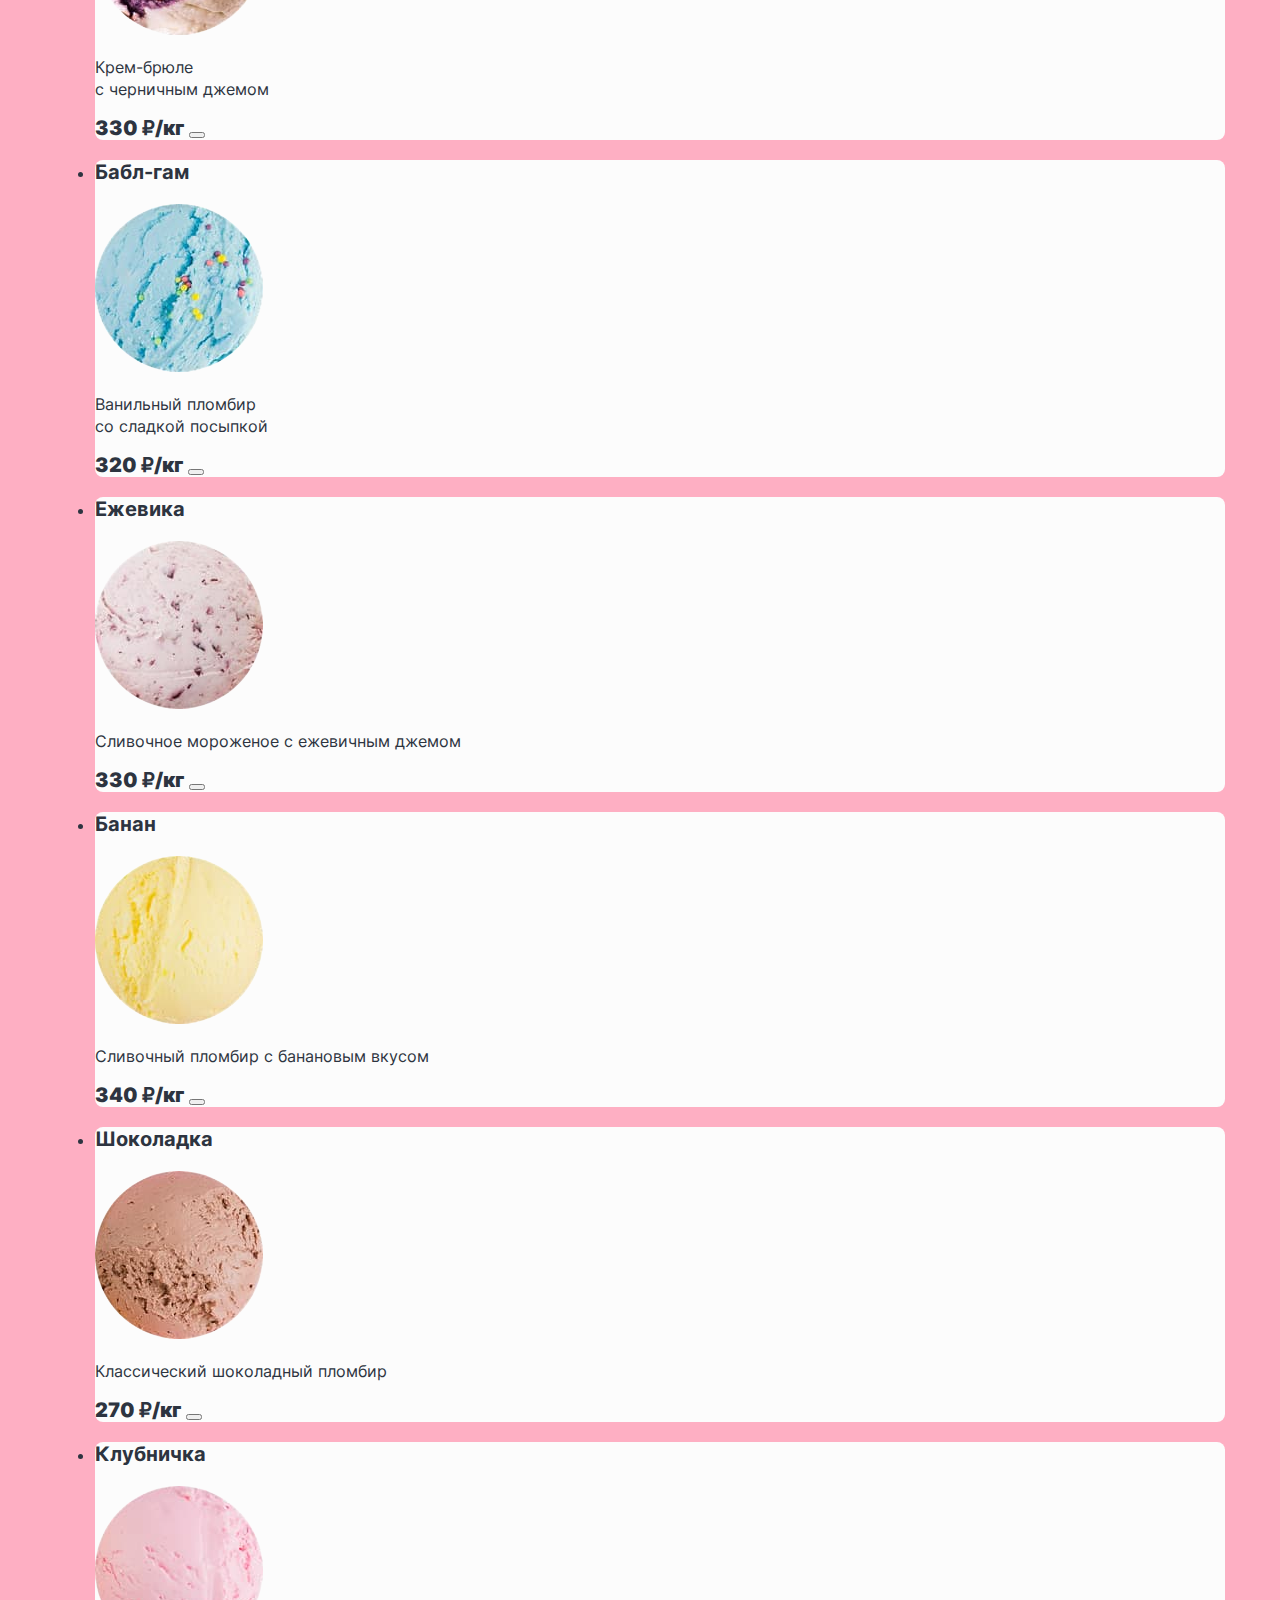
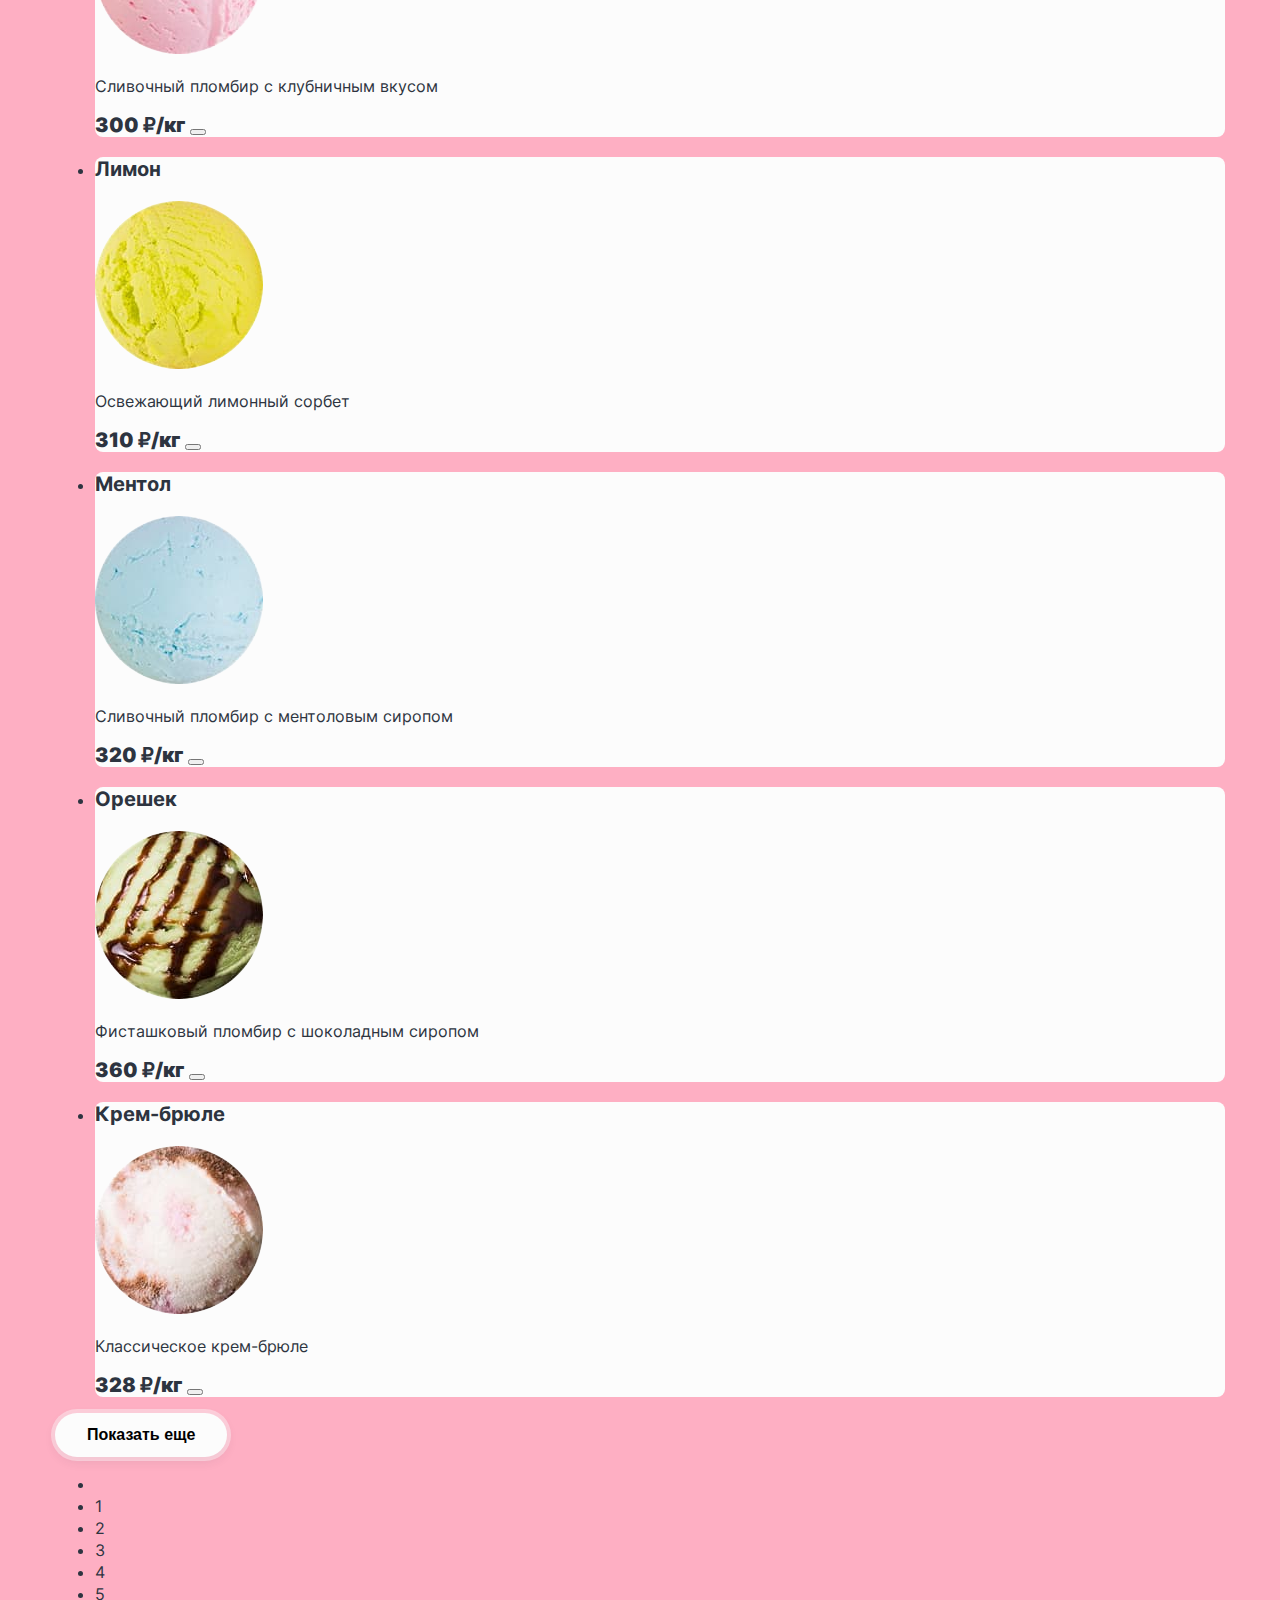
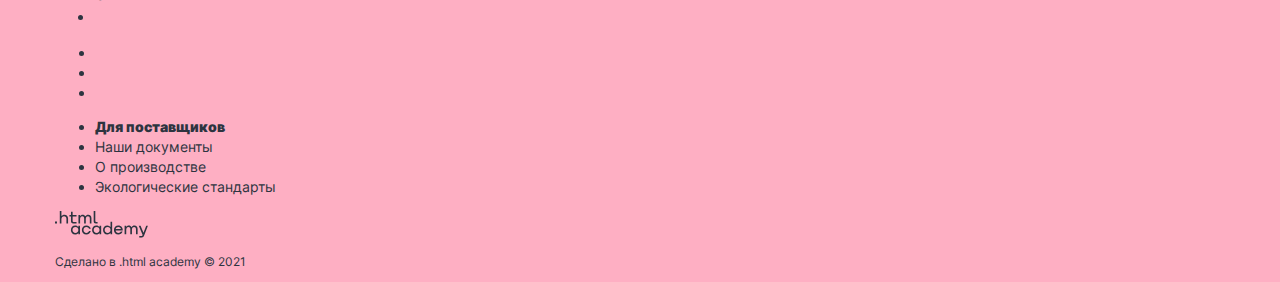
==== commit 4444a167: "Add delivery section markup. Add basic styles to index.html" ====
--- a/catalog.html
+++ b/catalog.html
@@ -1,12 +1,13 @@
 <!DOCTYPE html>
-<html class="catalog" lang="ru">
+<html class="page" lang="ru">
 <head>
   <meta charset="UTF-8">
   <meta name="viewport" content="width=device-width, initial-scale=1.0">
   <title>Каталог Gllacy</title>
+  <link rel="stylesheet" href="css/styles.css">
 </head>
-<body class="catalog__body">
-  <header class="catalog__header">
+<body class="page__body">
+  <header class="page__header">
     <a class="logo" href="index.html">
       <img src="img/logo.svg" width="137" height="56" alt="Логотип Gllacy Shop">
     </a>
@@ -51,9 +52,9 @@
     </nav>
   </header>
 
-  <main class="catalog__main">
-    <header class="catalog__main-header">
-      <h1 class="main-header__title">Сливочное мороженое</h1>
+  <main class="page__main">
+    <header class="catalog-header">
+      <h1 class="section__title">Сливочное мороженое</h1>
       <ul class="breadscrumbs">
         <li class="breadscrumbs__item">
           <a class="breadscrumbs__link" href="index.html">Главная</a>
@@ -339,17 +340,17 @@
     <ul class="socials__list">
       <li class="socials__item">
         <a class="socials__link socials__link--tg" href="https://t.me/htmlacademy">
-          <span class="viasually-hidden">Телеграм</span>
+          <span class="visually-hidden">Телеграм</span>
         </a>
       </li>
       <li class="socials__item">
         <a class="socials__link socials__link--vk" href="https://vk.com/htmlacademy">
-          <span class="viasually-hidden">Вконтакте</span>
+          <span class="visually-hidden">Вконтакте</span>
         </a>
       </li>
       <li class="socials__item">
         <a class="socials__link socials__link--yt" href="https://www.youtube.com/user/htmlacademyru">
-          <span class="viasually-hidden">Ютуб</span>
+          <span class="visually-hidden">Ютуб</span>
         </a>
       </li>
     </ul>
--- a/css/styles.css
+++ b/css/styles.css
@@ -0,0 +1,349 @@
+@font-face {
+  font-family: "Inter";
+  font-style: normal;
+  font-weight: 400;
+  src:
+    url("../fonts/inter-400.woff2") format("woff2"),
+    url("../fonts/inter-400.woff") format("woff");
+  font-display: swap;
+}
+
+@font-face {
+  font-family: "Inter";
+  font-style: normal;
+  font-weight: 700;
+  src:
+    url("../fonts/inter-700.woff2") format("woff2"),
+    url("../fonts/inter-700.woff") format("woff");
+  font-display: swap;
+}
+
+@font-face {
+  font-family: "Inter";
+  font-style: normal;
+  font-weight: 900;
+  src:
+    url("../fonts/inter-900.woff2") format("woff2"),
+    url("../fonts/inter-900.woff") format("woff");
+  font-display: swap;
+}
+
+*,
+*::before,
+*::after {
+  box-sizing: border-box;
+}
+
+img {
+  max-width: 100%;
+  height: auto;
+  object-fit: contain;
+}
+
+a {
+  color: inherit;
+  text-decoration: none;
+}
+
+.page__body {
+  width: 1270px;
+  min-height: 100%;
+  margin: 0 auto;
+
+  font-family: "Inter", "Arial", sans-serif;
+  font-size: 16px;
+  line-height: 22px;
+  font-weight: 400;
+  font-style: normal;
+  color: #2d3440;
+
+  background-color: #feafc3;
+}
+
+.visually-hidden {
+  position: absolute;
+  transform: scale(0);
+}
+
+.button {
+  display: inline-block;
+  padding: 12px 32px;
+
+  font-size: inherit;
+  line-height: 20px;
+  font-weight: 700;
+  border: none;
+  border-radius: 26px;
+  background-color: #fcfcfc;
+
+  box-shadow:
+    0 0 0 4px rgb(252, 252, 252, 0.4),
+    0 4px 12px rgb(45, 52, 64, 0.1);
+}
+
+.button--another-bg {
+  color: #fcfcfc;
+  background-color: #ff2f64;
+  box-shadow: 0 0 0 4px rgb(255, 47, 100, 0.4);
+}
+
+/* Header */
+
+.page__header {
+  width: 1170px;
+  margin: 0 50px;
+  line-height: 20px;
+}
+
+.nav__phone {
+  font-weight: 700;
+}
+
+.user-nav__list {
+  font-size: 14px;
+}
+
+/* Footer */
+
+.page__footer {
+  width: 1170px;
+  margin: 0 50px;
+
+  font-size: 14px;
+  line-height: 20px;
+}
+
+.documents__item--for-supplier {
+  font-weight: 700;
+}
+
+.copyright {
+  font-size: 12px;
+  line-height: 16px;
+}
+
+/* Main */
+
+.page__main {
+  width: 1170px;
+  margin: 0 50px;
+}
+
+.main-header__title {
+  font-size: 36px;
+  line-height: 46px;
+  font-weight: 900;
+}
+
+.main-header__subtitle {
+  font-size: 18px;
+  line-height: 24px;
+}
+
+.section__title {
+  margin: 0;
+
+  font-size: 32px;
+  line-height: 46px;
+  font-weight: 900;
+  text-align: center;
+}
+
+/* Promo */
+
+.promo-card {
+  padding: 36px;
+  padding-right: 320px;
+
+  background-color: #ff7799;
+  border-radius: 16px;
+}
+
+
+.promo-card__title {
+  font-size: 24px;
+  line-height: 30px;
+  font-weight: 700;
+}
+
+/* Advantages */
+
+.advantages {
+  padding: 24px;
+
+  background-color: #ffffff;
+  background-image: url("../img/bg/waffle-bg.jpg");
+  border-radius: 16px;
+}
+
+.advantages__wrapper {
+  padding: 56px 40px;
+
+  background-color: #ffffff;
+  border-radius: 16px;
+}
+
+.advantages .section__title {
+  width: 995px;
+  margin: 0 auto;
+  margin-bottom: 56px;
+}
+
+.advantages__list {
+  margin: 0;
+  padding: 0;
+
+  list-style-type: none;
+}
+
+/* Additional */
+
+/* Blog */
+
+.blog {
+  width: 570px;
+  padding: 32px;
+  padding-bottom: 67px;
+
+  background-color: #ffffff;
+  background-image: url("../img/bg/table-setting-bg.jpg");
+  background-repeat: no-repeat;
+  background-size: cover;
+
+  border-radius: 16px;
+}
+
+.blog__text {
+  margin: 0;
+  margin-bottom: 12px;
+
+  line-height: 20px;
+}
+
+.blog__link {
+  font-size: 24px;
+  line-height: 30px;
+  font-weight: 700;
+}
+
+/* Subscribe */
+
+.subscribe {
+  width: 570px;
+  padding: 6px;
+
+  background-color: #ffffff;
+  background-image: url("../img/bg/subscribe-bg.jpg");
+
+  border-radius: 16px;
+}
+
+.subscribe__wrapper {
+  padding: 26px;
+  background-color: #ffffff;
+
+  border-radius: 16px;
+}
+
+.subscribe__text {
+  margin: 0;
+  margin-bottom: 42px;
+}
+
+/* Delivery */
+
+.delivery {
+  padding: 64px;
+  padding-left: 100px;
+
+  background-color: #ffffff;
+  background-image: url("../img/bg/delivery-bg.jpg");
+
+  border-radius: 16px;
+}
+
+.delivery__wrapper {
+  width: 371px;
+}
+
+.delivery .section__title {
+  text-align: left;
+}
+
+.delivery__form {
+  width: 500px;
+  padding: 40px;
+
+  background-color: #ffffff;
+  border-radius: 8px;
+}
+
+.delivery__form p {
+  margin: 0;
+  margin-bottom: 32px;
+}
+
+.field__label {
+  line-height: 20px;
+  font-weight: 700;
+}
+
+/* Main Footer */
+
+.main-footer {
+  padding: 64px;
+
+  background-color: #ffffff;
+  background-image: url("../img/bg/address-bg.jpg");
+  background-size: cover;
+
+  border-radius: 16px;
+}
+
+.contacts {
+  width: 343px;
+  padding: 40px;
+
+  background-color: #ffffff;
+
+  border-radius: 8px;
+}
+
+.contacts__address {
+  font-style: normal;
+}
+
+.contacts__title {
+  margin: 0;
+  margin-bottom: 12px;
+}
+
+.contacts__address-text,
+.contacts__phone {
+  font-size: 20px;
+  line-height: 24px;
+  font-weight: 700;
+}
+
+.schedule {
+  display: block;
+  margin-bottom: 32px;
+}
+
+/* Catalog */
+
+.catalog-card {
+  background-color: #fcfcfc;
+  border-radius: 8px;
+}
+
+.catalog-card__title,
+.catalog-card__price {
+  font-size: 20px;
+  line-height: 24px;
+  font-weight: 700;
+}
+
+.catalog-card__img {
+  border-radius: 50%;
+}
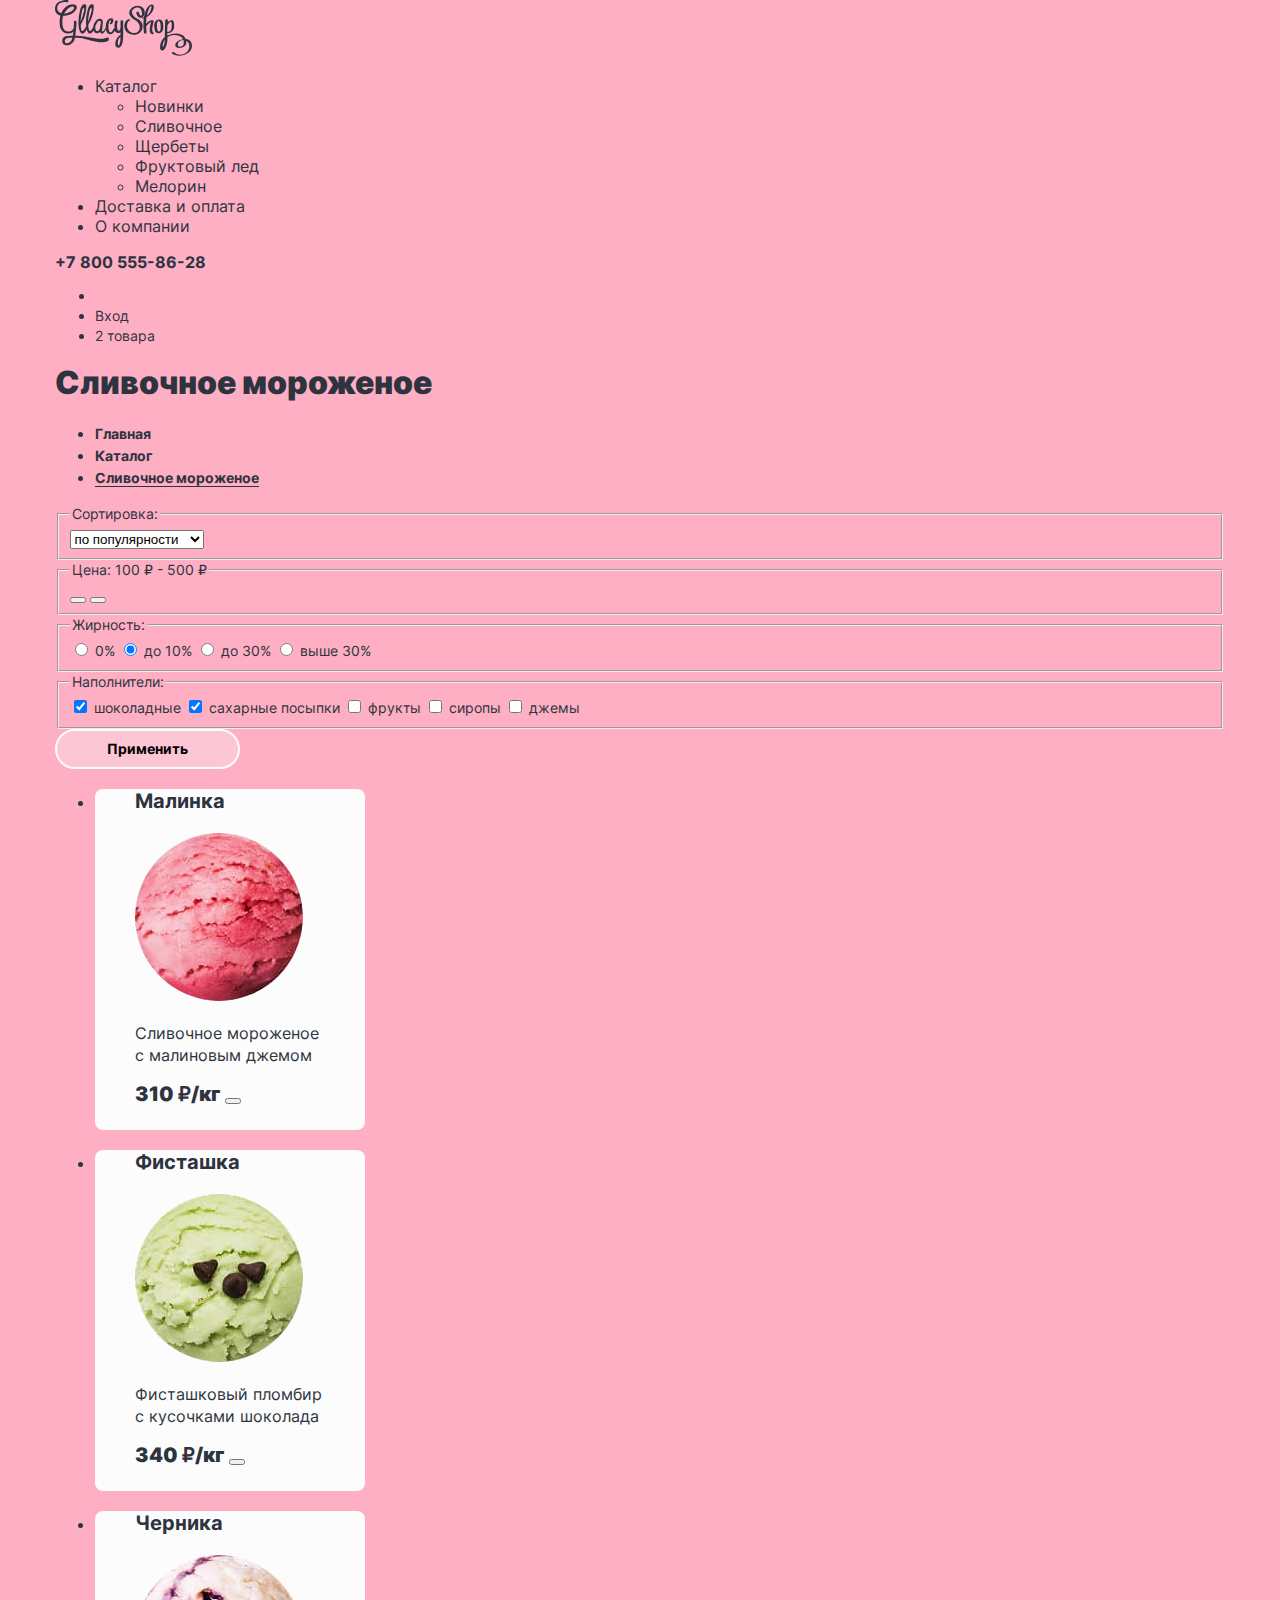
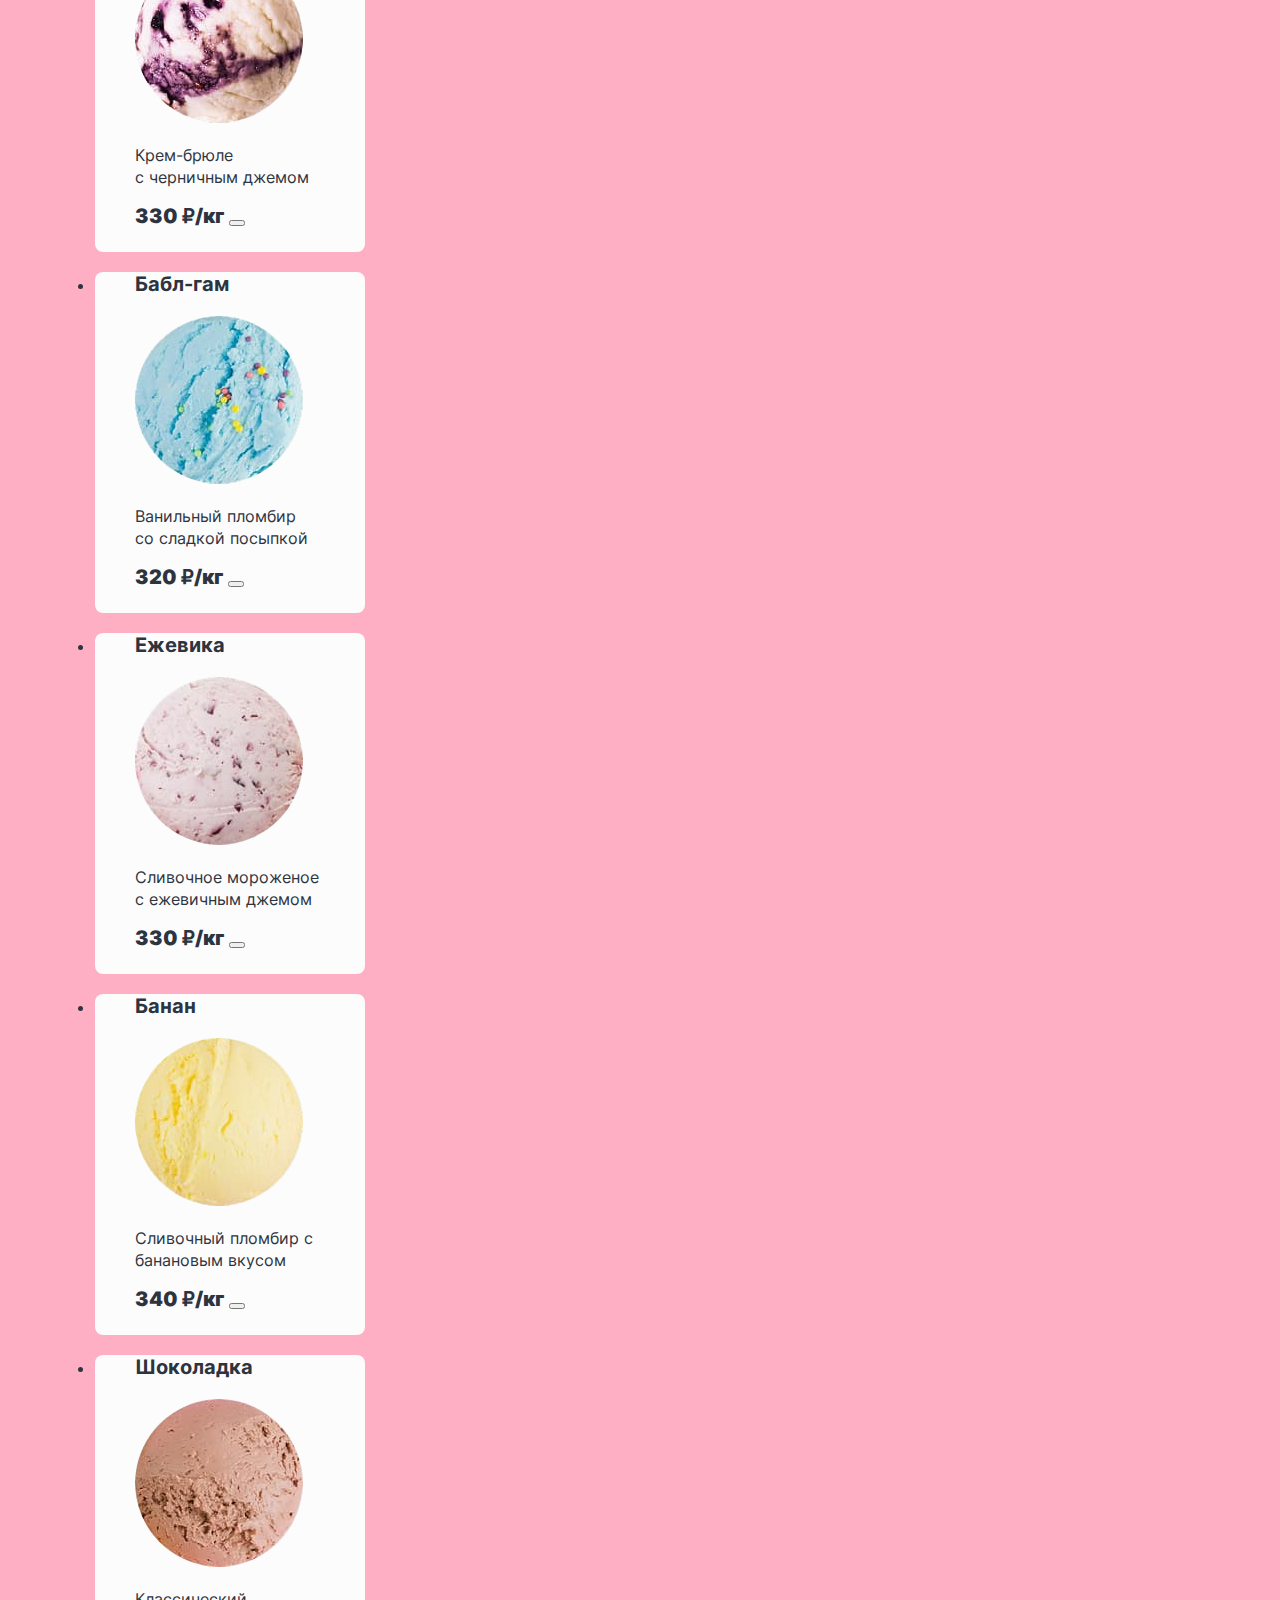
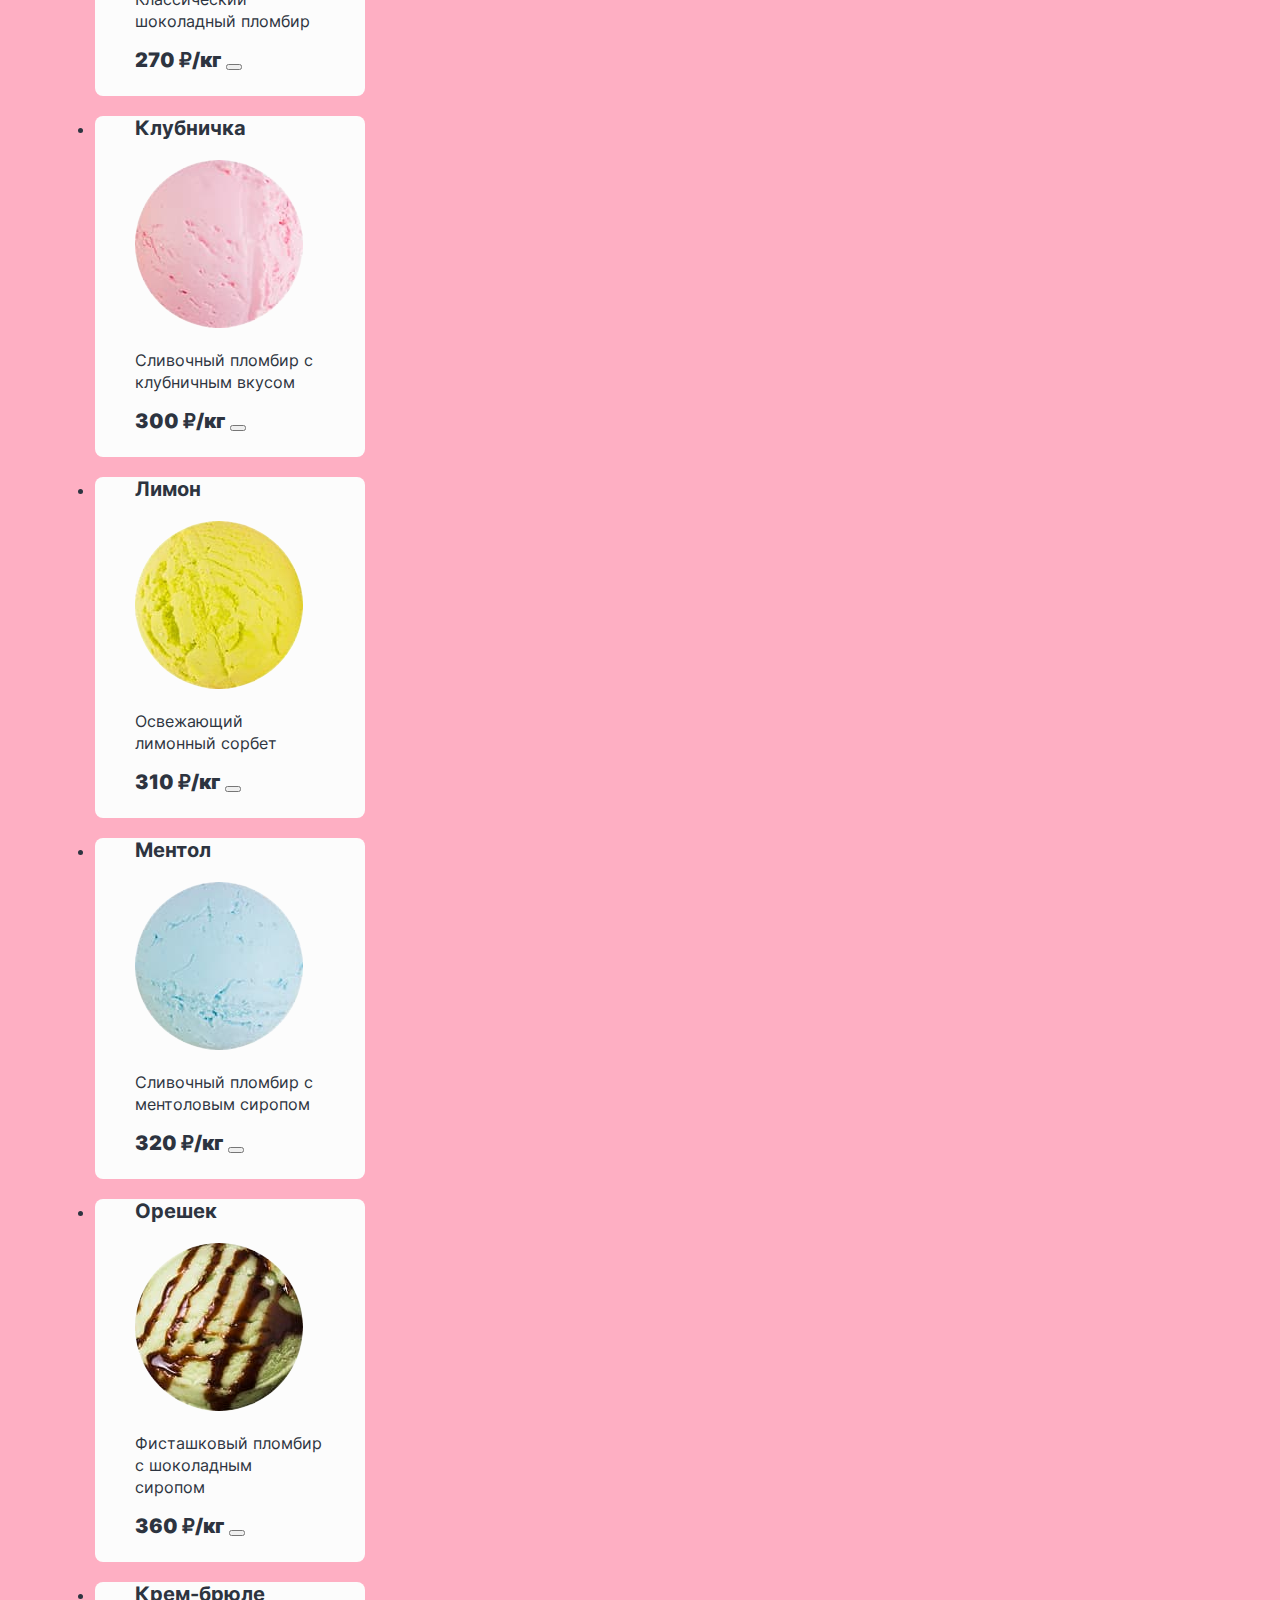
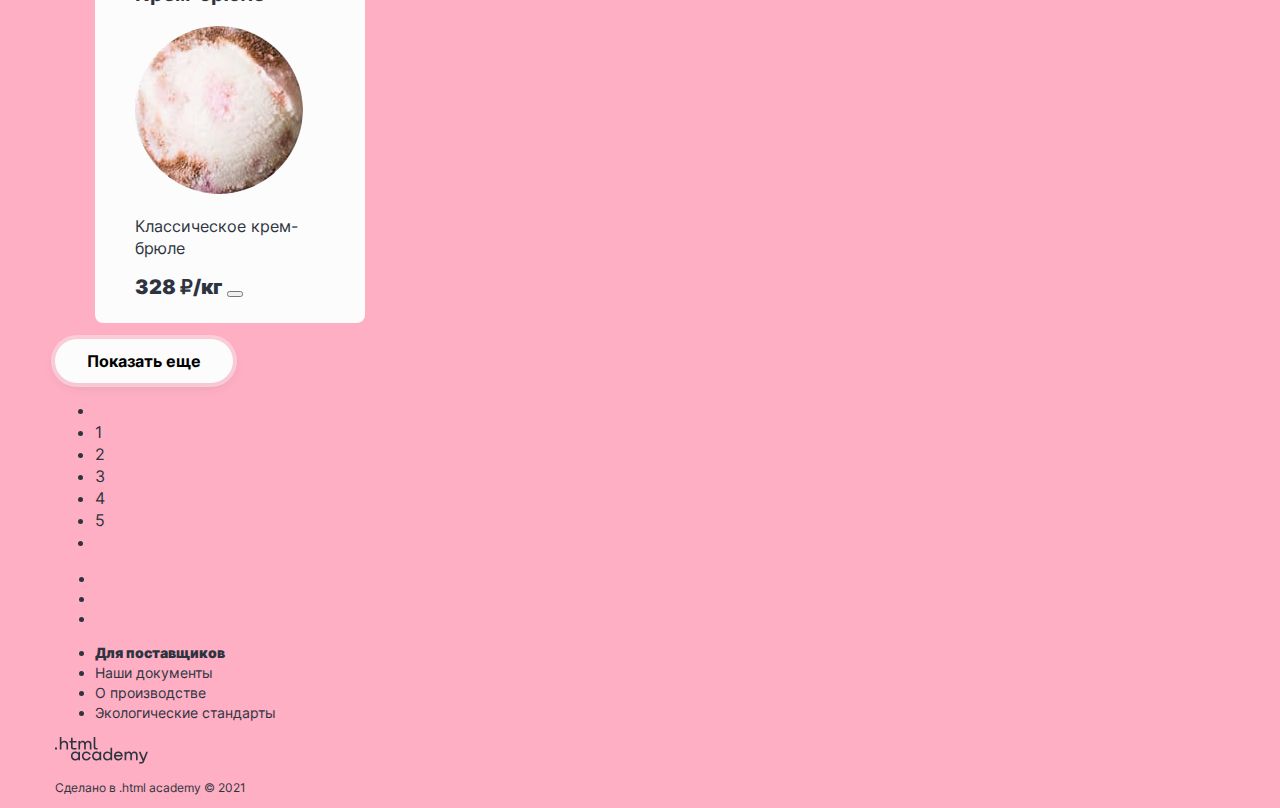
==== commit 7460ee2b: "Add basic styles to catalog.html" ====
--- a/catalog.html
+++ b/catalog.html
@@ -63,7 +63,7 @@
           <a class="breadscrumbs__link" href="catalog.html">Каталог</a>
         </li>
         <li class="breadscrumbs__item">
-          <a class="breadscrumbs__link">Сливочное мороженое</a>
+          <a class="breadscrumbs__link breadscrumbs__link--current">Сливочное мороженое</a>
         </li>
       </ul>
     </header>
--- a/css/styles.css
+++ b/css/styles.css
@@ -69,6 +69,7 @@
   display: inline-block;
   padding: 12px 32px;
 
+  font-family: inherit;
   font-size: inherit;
   line-height: 20px;
   font-weight: 700;
@@ -330,9 +331,50 @@
   margin-bottom: 32px;
 }
 
+/* Catalog header */
+
+.catalog-header .section__title {
+  text-align: left;
+}
+
+.breadscrumbs__link {
+  font-size: 14px;
+  line-height: 20px;
+  font-weight: 700;
+}
+
+.breadscrumbs__link--current {
+  text-decoration: underline;
+  text-underline-position: under;
+}
+
+/* Filters */
+
+.filters {
+  font-size: 14px;
+  line-height: 20px;
+}
+
+.filters__button {
+  width: 185px;
+  padding: 8px;
+
+  font-family: inherit;
+  font-size: 14px;
+  line-height: 20px;
+  font-weight: 700;
+
+  background-color: rgb(252, 252, 252, 0.3);
+  border: 2px solid #fcfcfc;
+  border-radius: 20px;
+}
+
 /* Catalog */
 
 .catalog-card {
+  width: 270px;
+  padding: 0 40px 24px;
+
   background-color: #fcfcfc;
   border-radius: 8px;
 }
@@ -347,3 +389,9 @@
 .catalog-card__img {
   border-radius: 50%;
 }
+
+/* Catalog pagination */
+
+.catalog-pag__link {
+  line-height: 20px;
+}
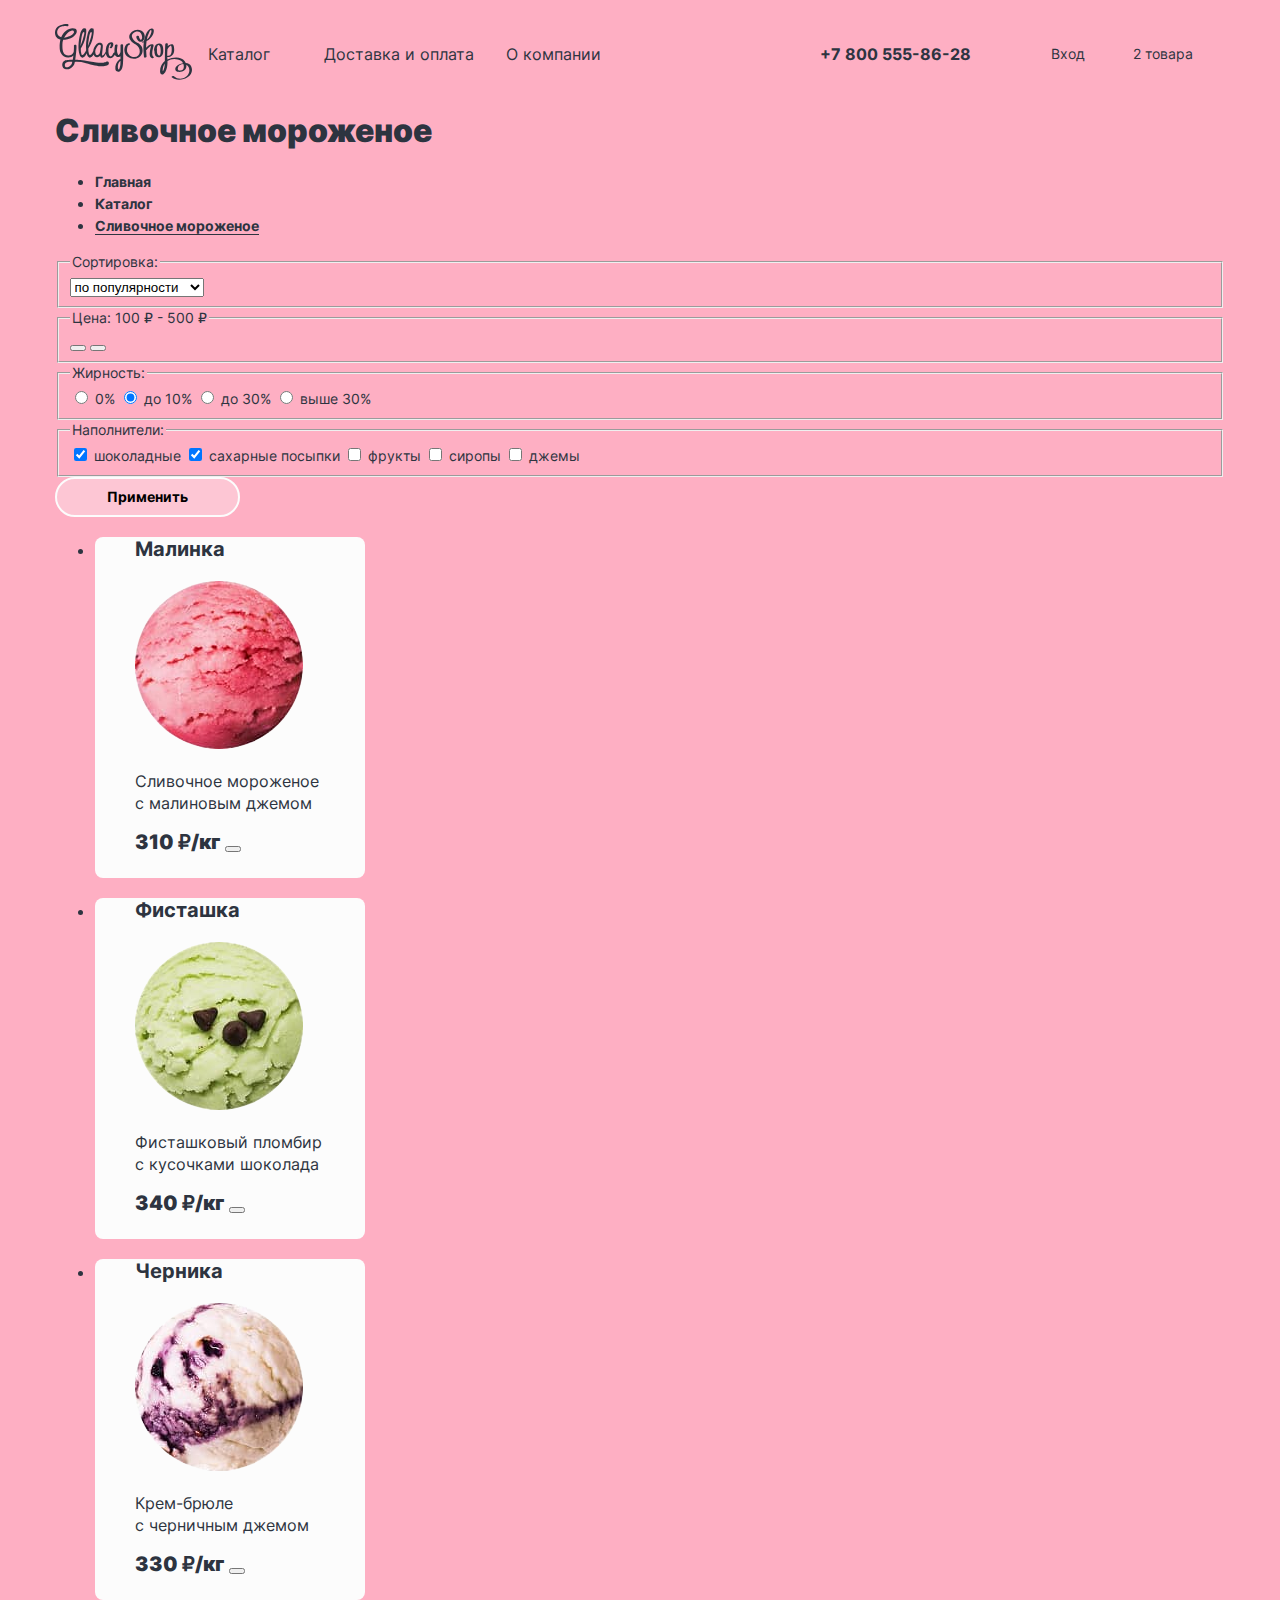
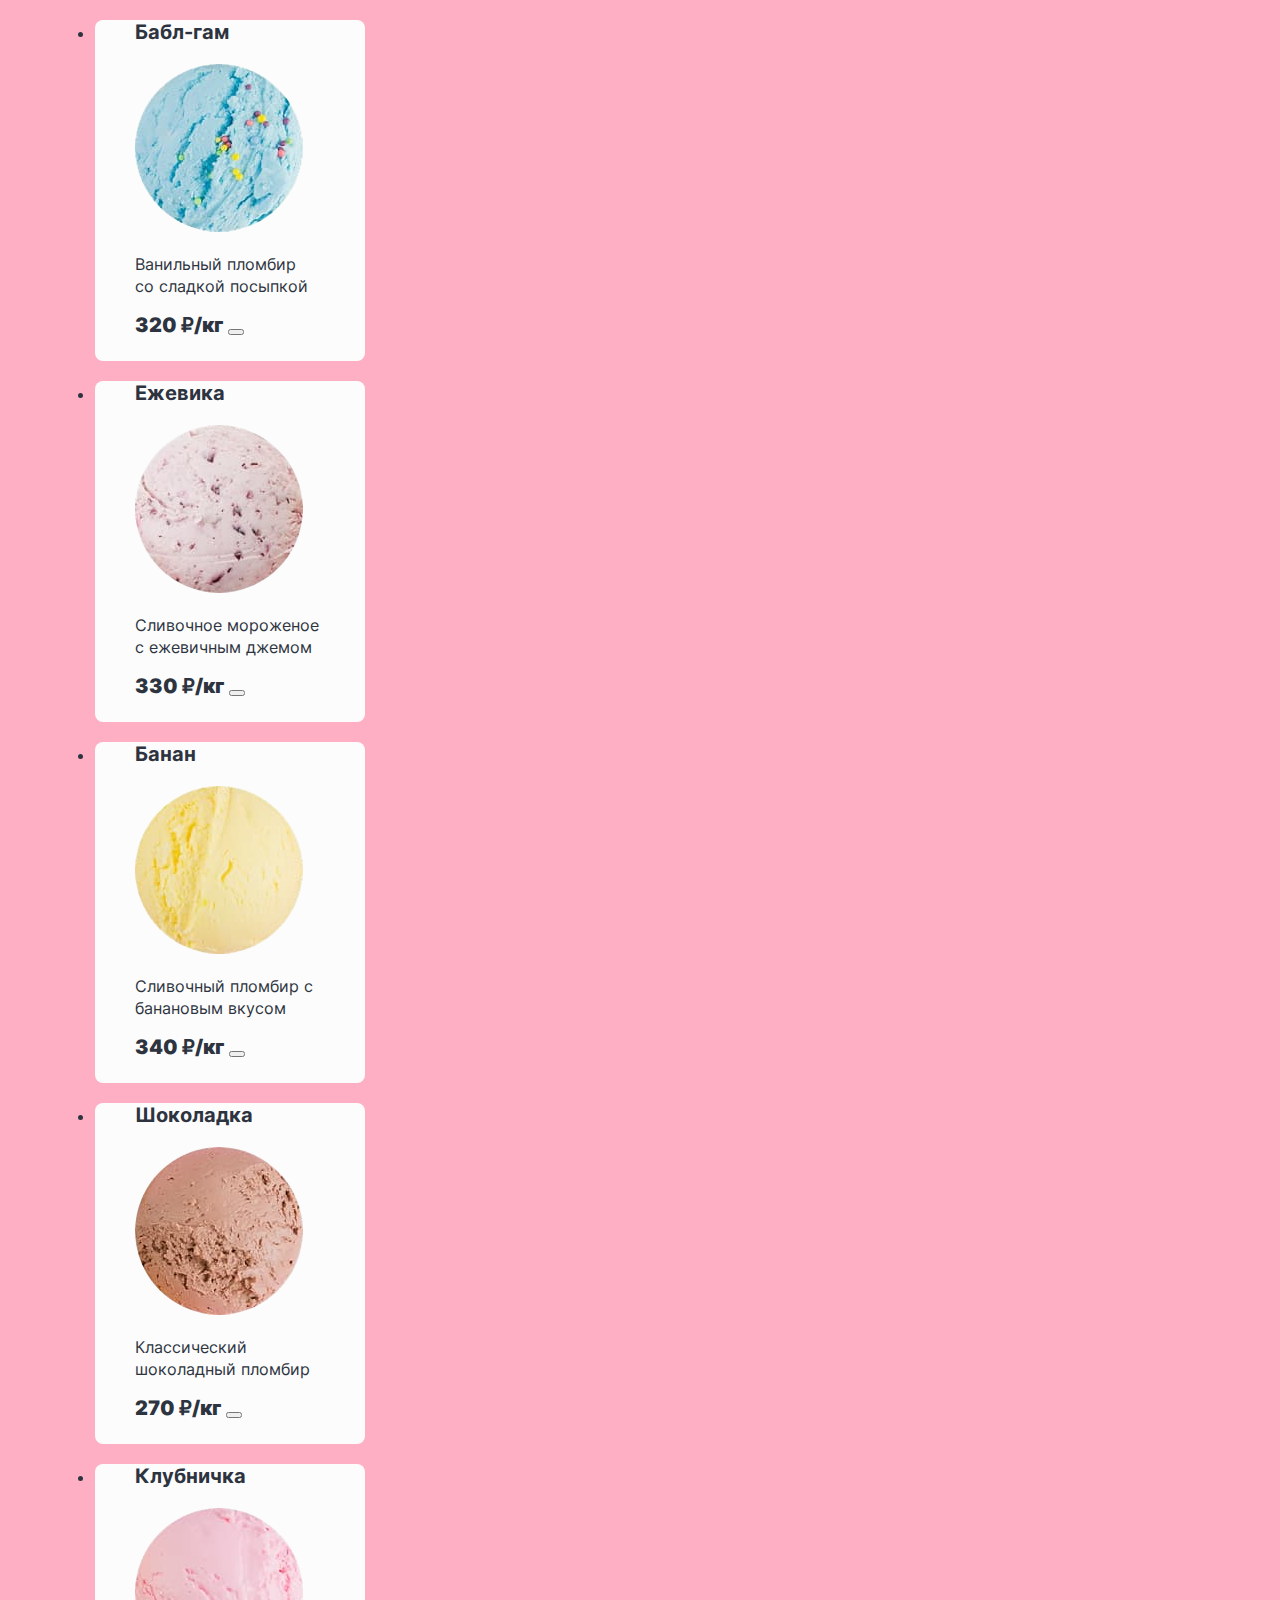
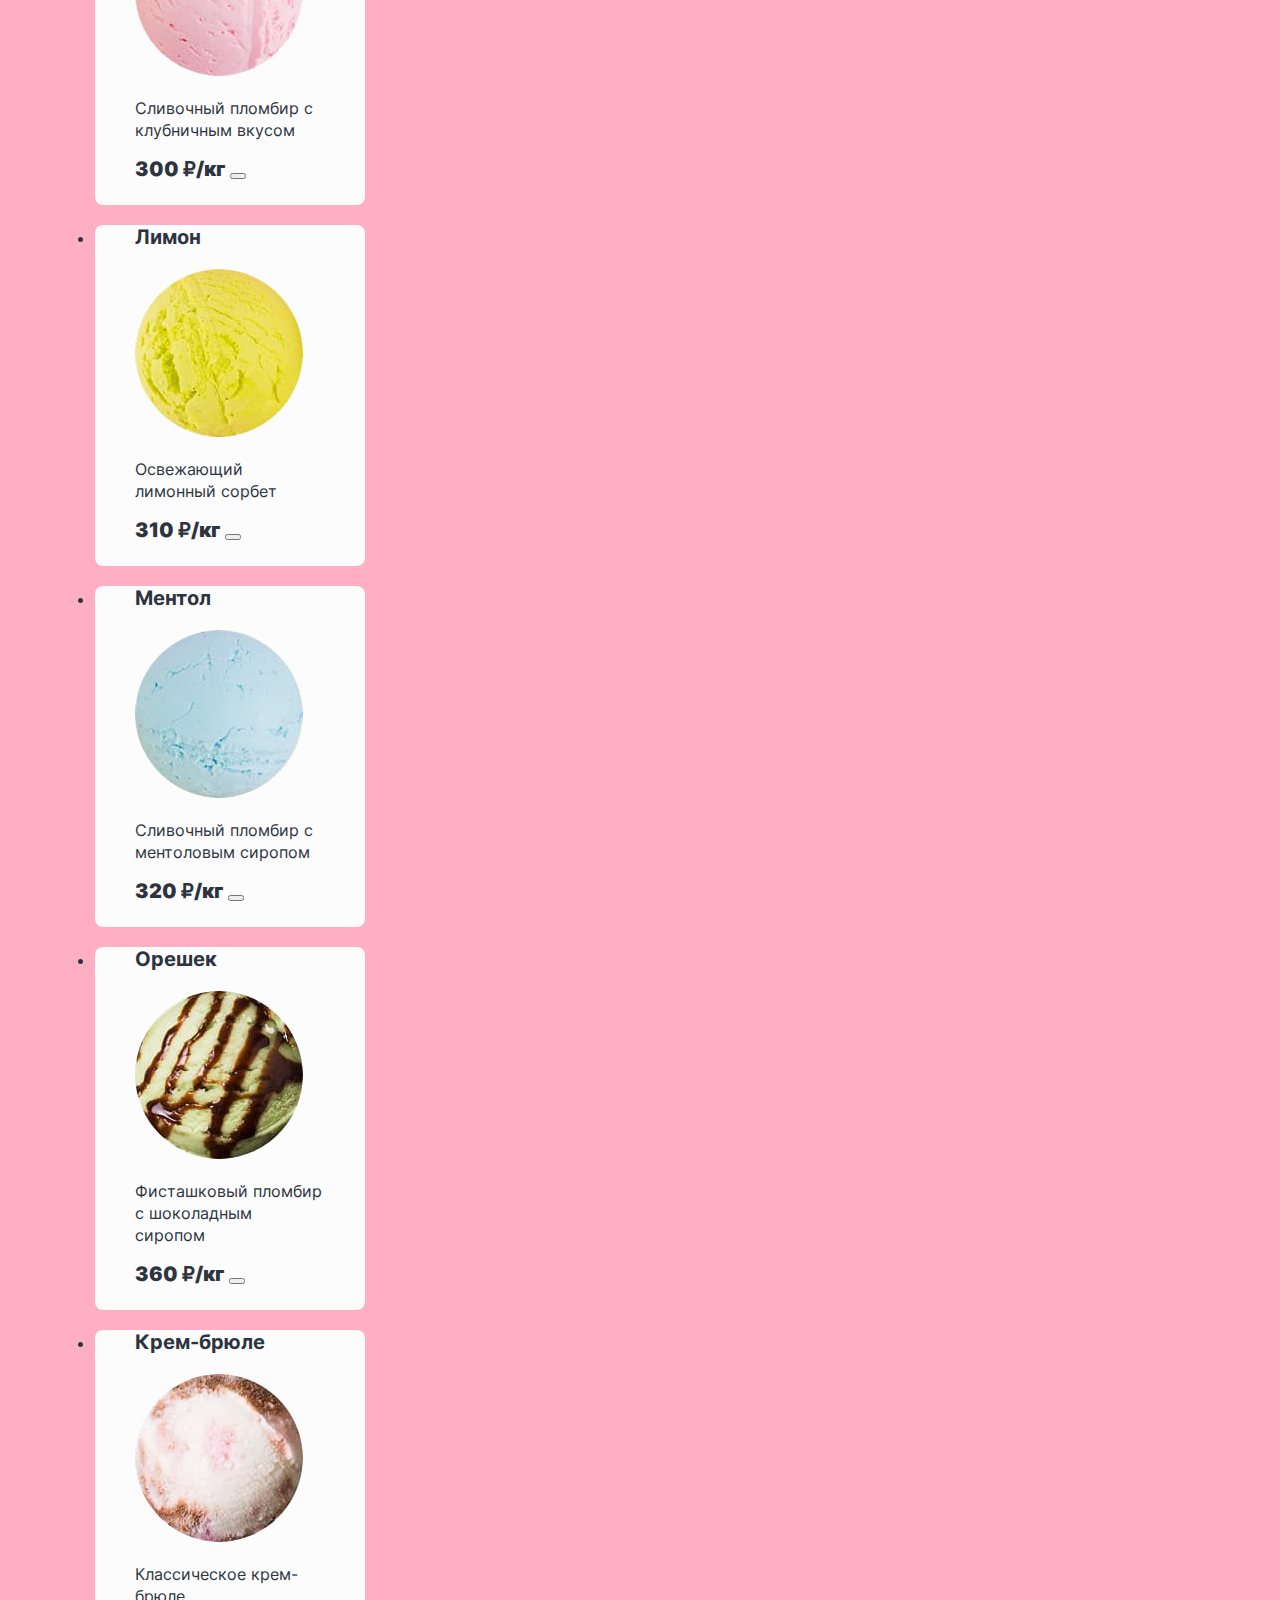
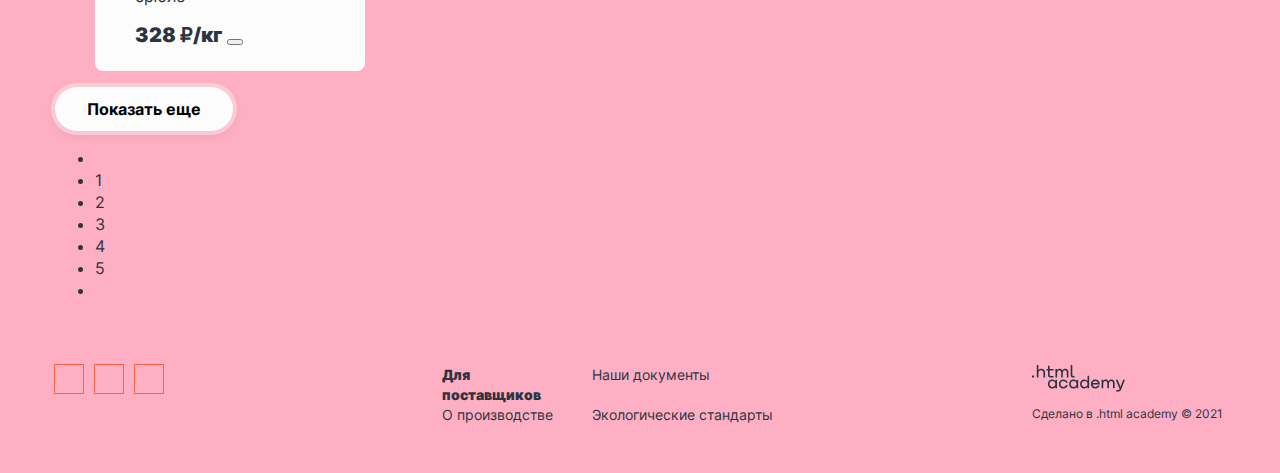
==== commit 65f331d8: "Create footer grid" ====
--- a/catalog.html
+++ b/catalog.html
@@ -6,7 +6,9 @@
   <title>Каталог Gllacy</title>
   <link rel="stylesheet" href="css/styles.css">
 </head>
-<body class="page__body">
+
+<!-- Для смены цвета фона изменять класс page__body--bg1 на --bg2 или --bg3 -->
+<body class="page__body page__body--bg1">
   <header class="page__header">
     <a class="logo" href="index.html">
       <img src="img/logo.svg" width="137" height="56" alt="Логотип Gllacy Shop">
@@ -15,20 +17,13 @@
     <nav class="nav">
       <ul class="nav__list">
         <li class="nav__item">
-          <a href="catalog.html">Каталог</a>
-          <ul class="nav__sublist">
-            <li class="nav__subitem"><a href="#">Новинки</a></li>
-            <li class="nav__subitem"><a>Сливочное</a></li>
-            <li class="nav__subitem"><a href="#">Щербеты</a></li>
-            <li class="nav__subitem"><a href="#">Фруктовый лед</a></li>
-            <li class="nav__subitem"><a href="#">Мелорин</a></li>
-          </ul>
-        </li>
-        <li class="nav__item">
-          <a href="#">Доставка и оплата</a>
-        </li>
-        <li class="nav__item">
-          <a href="#">О компании</a>
+          <a class="nav__link nav__link--catalog" href="catalog.html">Каталог</a>
+        </li>
+        <li class="nav__item">
+          <a class="nav__link" href="#">Доставка и оплата</a>
+        </li>
+        <li class="nav__item">
+          <a class="nav__link" href="#">О компании</a>
         </li>
       </ul>
 
@@ -37,16 +32,16 @@
       </a>
 
       <ul class="nav__list user-nav__list">
-        <li class="nav__item user-nav__item">
-          <a href="">
+        <li class="nav__item">
+          <a class="nav__link" href="">
             <span class="visually-hidden">Поиск</span>
           </a>
         </li>
-        <li class="nav__item user-nav__item">
-          <a href="">Вход</a>
-        </li>
-        <li class="nav__item user-nav__item">
-          <a href="">2 товара</a>
+        <li class="nav__item">
+          <a class="nav__link" href="">Вход</a>
+        </li>
+        <li class="nav__item">
+          <a class="nav__link" href="">2 товара</a>
         </li>
       </ul>
     </nav>
--- a/css/styles.css
+++ b/css/styles.css
@@ -56,8 +56,18 @@
   font-weight: 400;
   font-style: normal;
   color: #2d3440;
-
+}
+
+.page__body--bg1 {
   background-color: #feafc3;
+}
+
+.page__body--bg2 {
+  background-color: #69a9ff;
+}
+
+.page__body--bg3 {
+  background-color: #fcc850;
 }
 
 .visually-hidden {
@@ -91,36 +101,122 @@
 /* Header */
 
 .page__header {
+  display: flex;
   width: 1170px;
   margin: 0 50px;
-  line-height: 20px;
+  padding: 24px 0;
+
+  line-height: 20px;
+}
+
+.nav {
+  width: 1017px;
+  display: flex;
+  align-items: center;
+}
+
+.nav__list {
+  display: flex;
+  flex-wrap: wrap;
+  max-width: 550px;
+  margin: 0;
+  padding: 0;
+  list-style-type: none;
+}
+
+.nav__link {
+  display: block;
+  padding: 8px 16px;
+}
+
+.nav__link--catalog {
+  padding-right: 38px;
 }
 
 .nav__phone {
+  margin-left: auto;
   font-weight: 700;
 }
 
 .user-nav__list {
+  max-width: 267px;
+  margin-left: 16px;
   font-size: 14px;
 }
 
+.user-nav__list .nav__item:not(:nth-child(3n)) {
+  margin-right: 16px;
+}
+
 /* Footer */
 
 .page__footer {
+  display: flex;
+  justify-content: space-between;
   width: 1170px;
   margin: 0 50px;
+  padding: 48px 0;
 
   font-size: 14px;
   line-height: 20px;
 }
 
+.socials__list {
+  display: flex;
+  flex-wrap: wrap;
+
+  max-width: 110px;
+  margin: 0;
+  padding: 0;
+
+  list-style-type: none;
+}
+
+.socials__item:not(:nth-child(3n)) {
+  margin-right: 12px;
+}
+
+.socials__link {
+  display: block;
+  width: 28px;
+  height: 28px;
+
+  outline: 1px solid tomato;
+}
+
+.documents__list {
+  display: grid;
+  grid-template-columns: 150px 1fr;
+
+  width: 360px;
+  margin: 0;
+  padding: 0;
+  list-style-type: none;
+}
+
+.documents__item {
+  padding-left: 24px;
+}
+
 .documents__item--for-supplier {
   font-weight: 700;
 }
 
 .copyright {
+  width: 193px;
   font-size: 12px;
   line-height: 16px;
+}
+
+.copyright__logo {
+  display: block;
+  width: 93px;
+  height: 27px;
+  margin-bottom: 14px;
+}
+
+.copyright p {
+  margin: 0;
 }
 
 /* Main */
